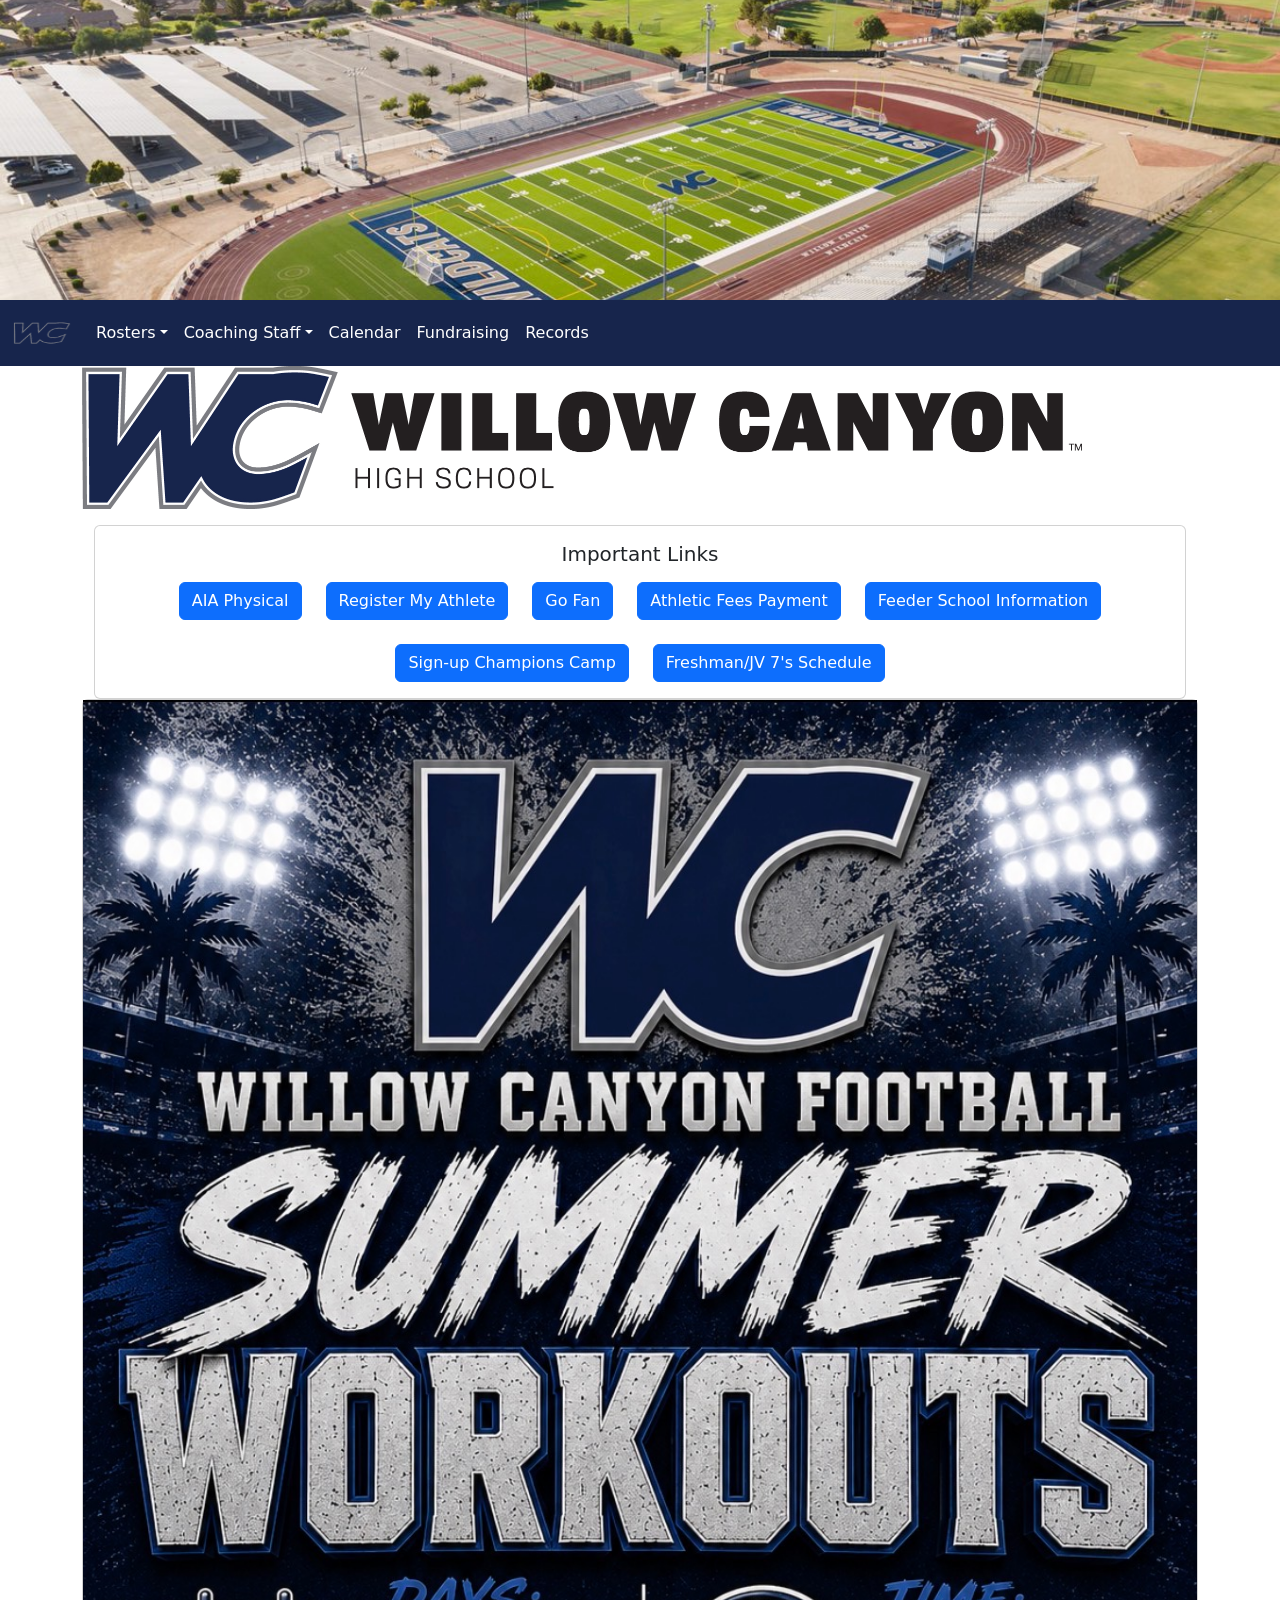
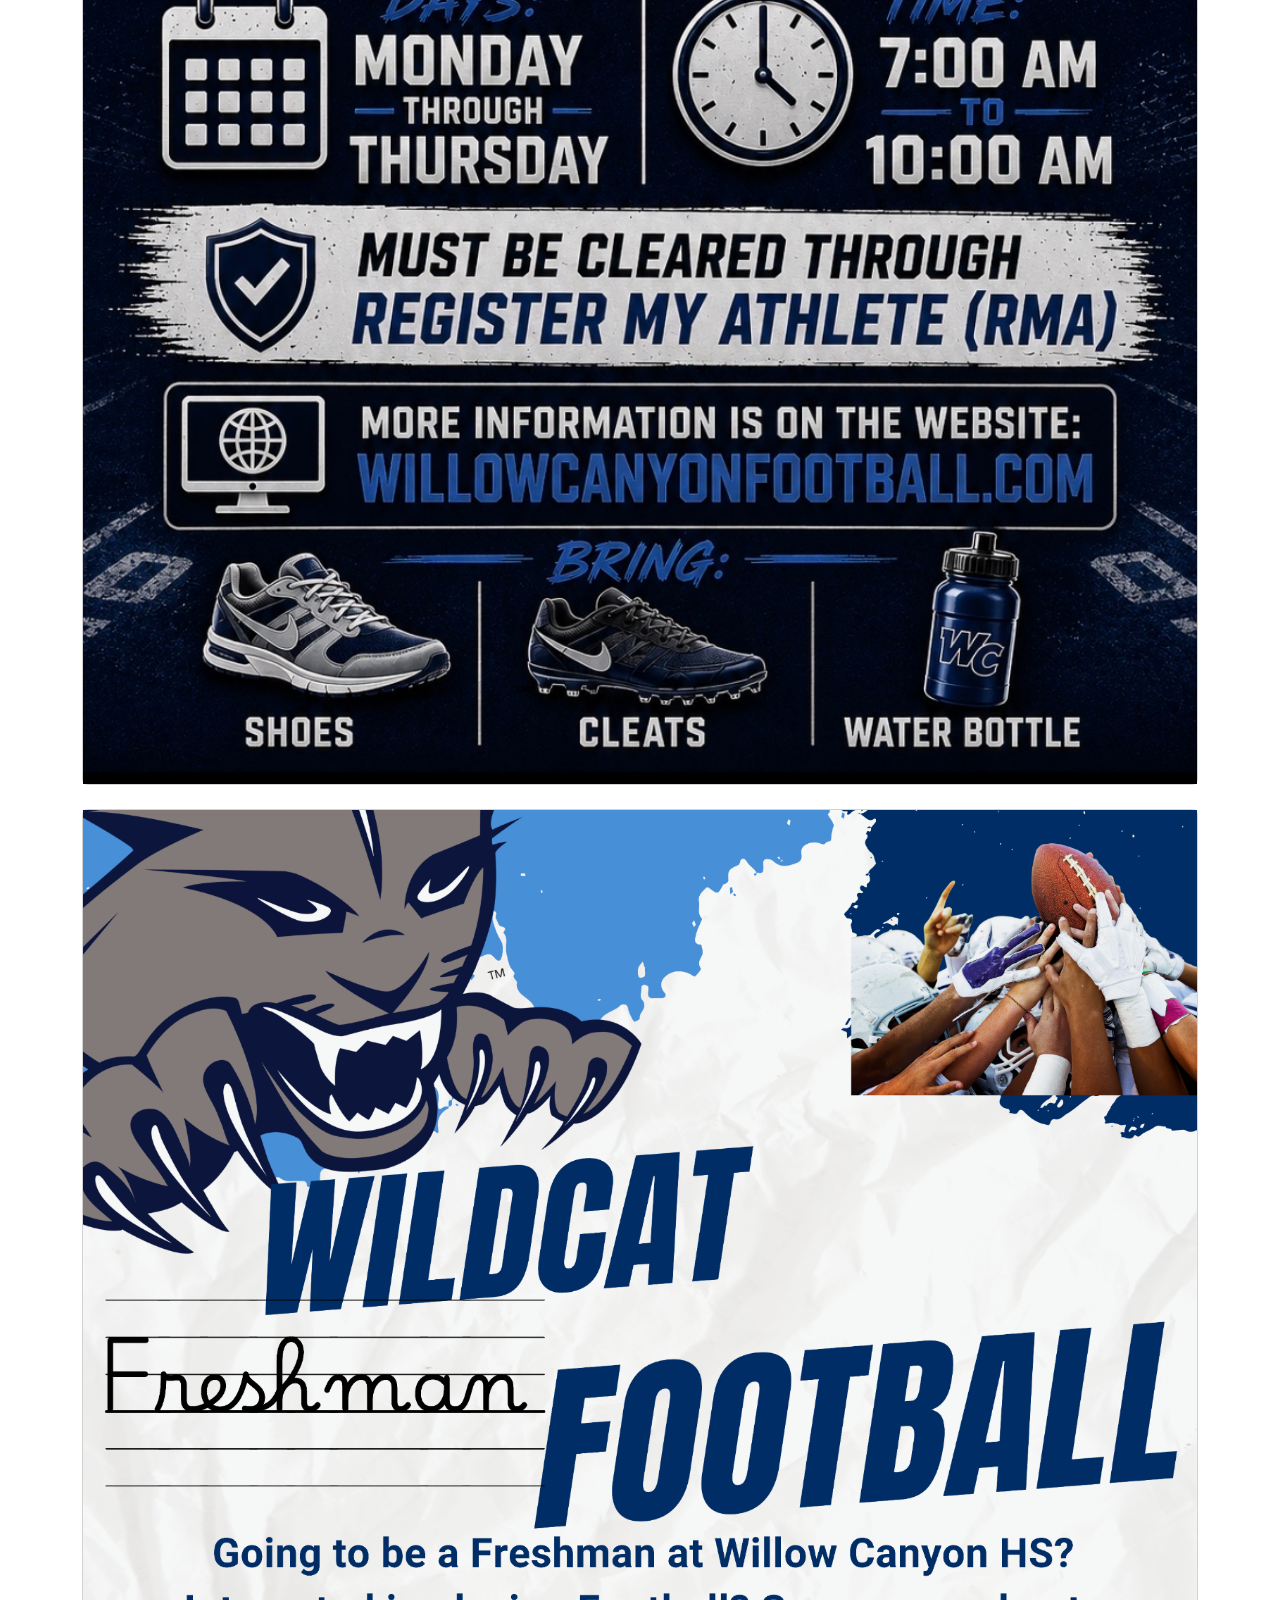
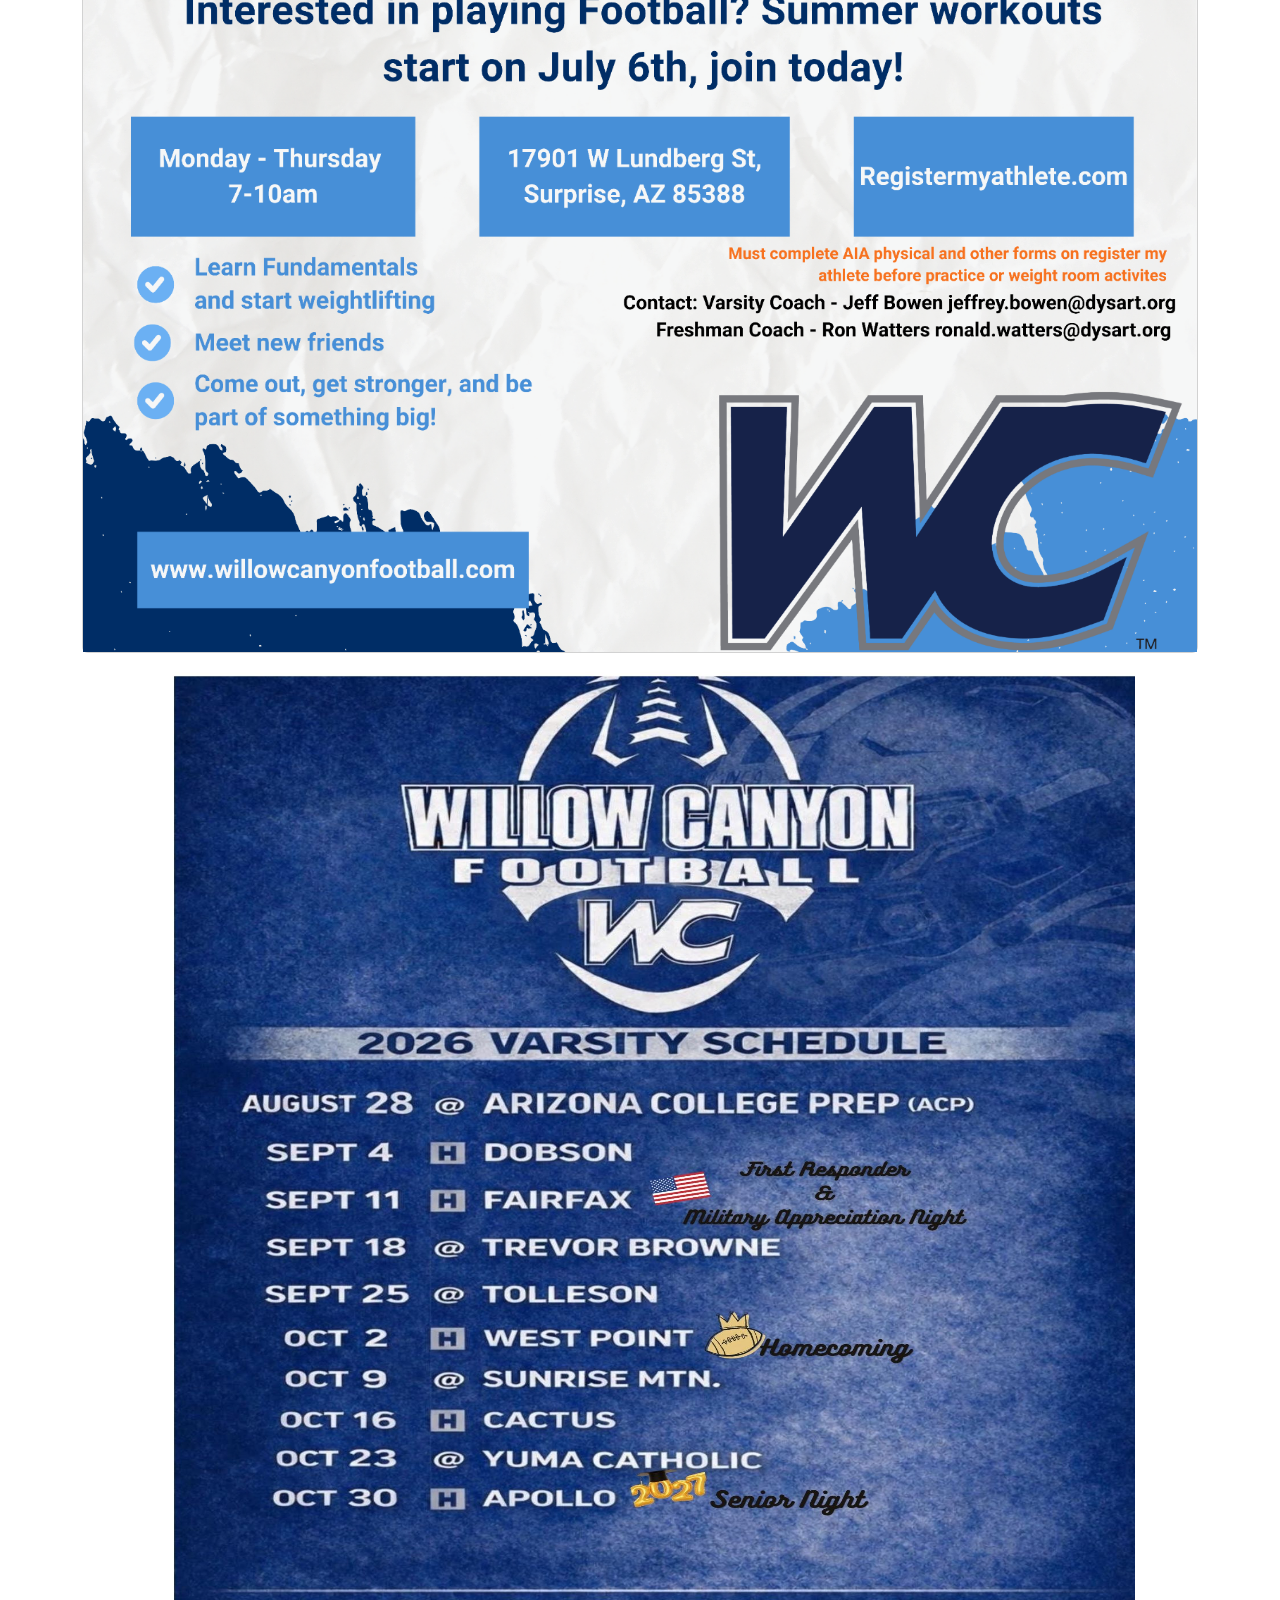
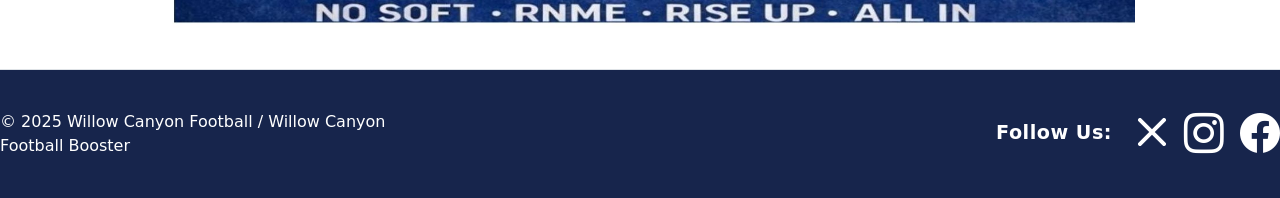
==== index.html @ 6a0c46b4 "Added incoming freshman info and updated schedule on home page" ====
<!DOCTYPE html>
<html lang="en">
<head>
  <meta name="viewport" content="width=device-width, initial-scale=1.0">
  <meta charset="UTF-8">
  <title>WCHS FOOTBALL</title>
  <link href="https://cdn.jsdelivr.net/npm/bootstrap-icons@1.11.3/font/bootstrap-icons.css" rel="stylesheet">
  <link href="https://cdn.jsdelivr.net/npm/bootstrap@5.3.8/dist/css/bootstrap.min.css" rel="stylesheet">
  <link rel="stylesheet" href="css/styles.css">
  <link rel="icon" type="image/png" href="assests/images/WClogo.png">
</head>
 <body>
  <!-- Header -->
  <header class="site-header">
    
  </header>
  <!--nav bar stuff -->
<nav class="navbar navbar-expand-sm navbar-dark sticky-top" style="background-color: #17254c;">
  <div class="container-fluid">
            <a class="navbar-brand" href="index.html"><img src="assests/images/WClogo.png" width="60" height="40"></a>
     <button class="navbar-toggler" type="button" data-bs-toggle="collapse" data-bs-target="#navbarSupportedContent" 
            aria-controls="navbarSupportedContent" aria-expanded="false" aria-label="Toggle navigation">
            <span class="navbar-toggler-icon"></span>
    </button>
    <div class="collapse navbar-collapse" id="navbarSupportedContent">
      <ul class="navbar-nav me-auto mb-2 mb-lg-0">
        <li class="nav-item  dropdown">
          <a class="nav-link dropdown-toggle text-white" href="#" role="button" data-bs-toggle="dropdown" aria-expanded="false">Rosters</a>
          <ul class="dropdown-menu">
            <li><a class="dropdown-item" href="VarsityRoster.html"> Varsity</a></li>
            <li><a class="dropdown-item" href="JvRoster.html"> Junior Varsity</a></li>
            <li><a class="dropdown-item" href="FreshmanRoster.html"> Freshman</a></li>
            </ul>
        </li>
        <li class="nav-item dropdown">
          <a class="nav-link dropdown-toggle text-white" href="#" role="button" data-bs-toggle="dropdown" aria-expanded="false">Coaching Staff</a>
          <ul class="dropdown-menu">
            <li><a class="dropdown-item" href="about.html">Varsity</a></li>
            <li><a class="dropdown-item" href="about.html">Junior Varsity</a></li>
            <li><a class="dropdown-item" href="about.html">Freshman</a></li>
          </ul>
        </li>
        <li class="nav-item">
          <a class="nav-link text-white" href="calendar.html">Calendar</a>
          </li>
        <li class="nav-item">
          <a class="nav-link text-white" href="WCFundraising.html">Fundraising</a>
          </li>
        <li class="nav-item">
          <a class="nav-link text-white" href="records.html">Records</a>
          </li>


      </ul>
      <!--search bar
          <form class="d-flex" role="search">
          <input class="form-control me-2" type="search" placeholder="Search" aria-label="Search"/>
          <button class="btn btn-outline-success" type="submit">Search</button>
          </form>
      -->
    </div>
  </div>
</nav>
<!-- END NAV BAR STUFF-->
  <!-- Main Content -->
  <main class="container">
    <div class="titlePage">
    <h1><img src="assests/images/WillowCanyon.jpg" alt="Willow Canyon Title"></h1>
    </div>


<div class="container-fluid mt-3">
  <div class="card">
    <div class="card-body text-center">
      <h5 class="card-title mb-3">Important Links</h5>

      <div class="d-flex justify-content-center gap-4 flex-wrap">
        <a href="https://www.dysart.org/cms/uploads/files/27/DIGNITY-%20AIA%2025.26%20PHYSICAL%20PACKET_V3.pdf" class="btn btn-primary">AIA Physical</a>
        <a href="https://www.registermyathlete.com/login/" class="btn btn-primary">Register My Athlete</a>
        <a href="https://gofan.co/app/school/AZ67688" class="btn btn-primary">Go Fan</a>
        <a href="https://az-dysart.intouchreceipting.com/" class="btn btn-primary">Athletic Fees Payment</a>
        <a href="assests/images/\'26FeederSchoolInformation.pdf" class="btn btn-primary">Feeder School Information</a>
        <a href="assests/images/Willow_Canyon_Final_Flyer_with_Logo.pdf" class="btn btn-primary">Sign-up Champions Camp</a>
        <a href="assests/images/Freshmaninfo.pdf"  class="btn btn-primary">Freshman/JV 7's Schedule</a>

      </div>

    </div>
  </div>
</div>

<div class="image">

  </div>
<div class="row row-cols-1 row-cols-md-1 g-4">
  <div class="col">
    <div class="card h-100">
  <img src="assests/images/wcsummer.jpeg" alt="summer schedule">
      </div>
      </div>

        <div class="col">
    <div class="card h-100">
  <img src="assests/images/moreFreshmaninfo.png" alt="Freshman info">
      </div>
  </div>

  </div>
</div>

    <div class="image">
      <p><img src="assests/images/2026schedule.JPG" alt="2026 Schedule"></p>
     </div>
  </main>

    <!-- Footer -->
  <div class="container-fluid px-0">
  <footer class="d-flex flex-wrap justify-content-between align-items-center py-3 border-top mt-auto" style="background-color: #17254c">

    <div class="col-md-4 d-flex align-items-center">
      <span class="text-white">© 2025 Willow Canyon Football / Willow Canyon Football Booster</span>
    </div>
    <div class="d-flex align-items-center justify-content-end">
  <!-- Follow Us text -->
  <span class="text-white me-2 follow-text">Follow Us:</span>
    <ul class="nav justify-content-end list-unstyled d-flex align-items-center">
      <li>
        <a class="text-body-secondary" href="https://x.com/WillowCanyonFB">
        <i class="bi bi-x text-white icon-x"></i>
        </a>
      </li>
      <li>
        <a class="text-body-secondary" href="https://www.instagram.com/wchs_football_boosters?igsh=c3l0ZjRmZzd4Nzc=">
          <i class="bi bi-instagram text-white fs-1"></i>
        </a>
      </li>
        <li class="ms-3">
          <a class="text-body-secondary" href="https://facebook.com/wchsfootballboosters">
            <i class="bi bi-facebook text-white fs-1"></i>
          </a>
      </li>
    </ul>
    </div>
  </footer>
</div>
<script src="https://cdn.jsdelivr.net/npm/bootstrap@5.3.8/dist/js/bootstrap.bundle.min.js"></script>
</body>
</html>
---- css/styles.css ----
body, html {

	margin: 0;
	/*padding: 0;*/

}
.titleName img{

  height: 100px;
  width: 1000px;

}

/**.googleDocCoach {
    margin: 0 auto;
       
}
**/

/**.googleDocCoach iframe {
    width: 100%;
    height: 100%;
    max-height: 4500px;
    max-width: 1000px;
  border: none;
    display: block;
}**/

.follow-text {
  font-size: 1.2rem;   /* makes the text bigger */
  font-weight: 600;   
  letter-spacing: 0.5px; 
}

.icon-x {
  font-size: 4rem;
  vertical-align: middle;   /* aligns it with other icons */
  display: inline-block;    /* ensures vertical-align works */
}


.calendarPage iframe {
    width: 100%;
    max-width: 1000px;
    height: 700px;
    border: 0;
    display: block;
    margin: 0 auto;
}

.image h1 {
    text-align: left;
}


.titlePage img{

  height: 100%;
  width: 100%;
  max-width: 1000px;
  max-height: 150px;
}
.image img {

    display: block;
    margin-left: auto;
    margin-right: auto;
    padding: 5px;
    width: 100%;
    height: 100%;
    max-width: 1000px;
    max-height: 1000px;
}
/*
.navbar ul {
    list-style-type: none;
    background-color: #17254C;
    overflow: hidden;
    display: flex;   
    position: absolute;
    bottom: 0px;
    left: 0px;
	width: 100%;
	margin: 0;
	padding: 0;
}

  
.navbar a{

	color: white;
	text-decoration: none;
	display: block;
	text-align: center;
	padding: 5px;

}
  

.navbar li {

	flex: 1;

}

.navbar a:hover{
    background-color: hsl(0, 0%, 10%);

}

*/

body {
	
	background-color: white;
/*	padding: 0px;
	margin: 0px;*/
}

/*.site-footer {
	background-color: #17254C;
	padding: 15px;
	color: white;
	width: 100%;
}*/

/*header{

	background-color: white;
	padding: 15px;
}*/

.box {

	background-color: white;
	border: solid 12px white; 
	padding 12px;
	display: flex;
	align-items: center;
	gap: 20px;
}


.BioInfo ul{


	list-style-type: none;
}

.doc-container {
  position: relative;
  width: 100%;
  padding-bottom: 150%; 
  height: 0;
  overflow: hidden;
}

.doc-container iframe {
  position: absolute;
  top: 0;
  left: 0;
  width: 100%;
  height: 100%;
  border: none;
}

.site-header {
  background-image: url('../assests/images/footballfield.jpg');
  background-size: cover;
  background-position: center;
  background-repeat: no-repeat;
  width: 100%;
  height: 300px;
  color: white;
  margin: 0;
  padding: 0;
  position: relative;
}
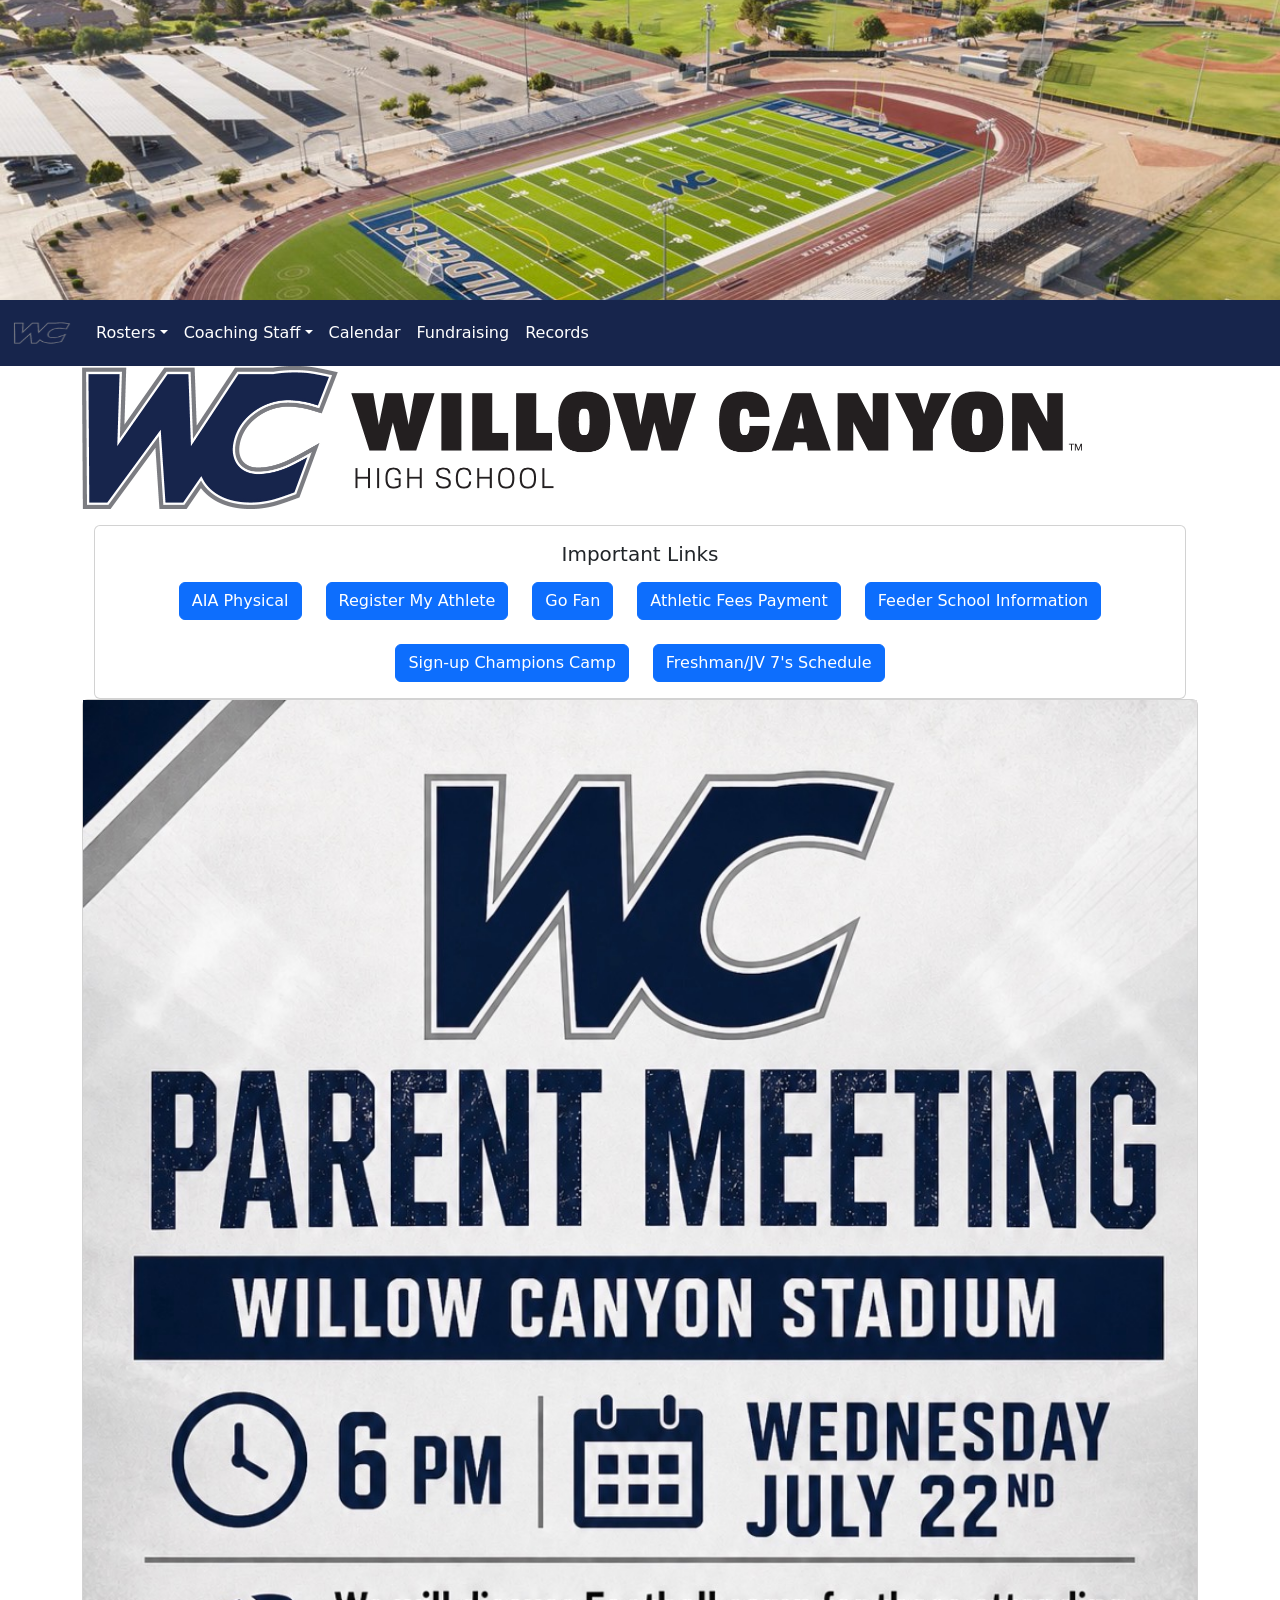
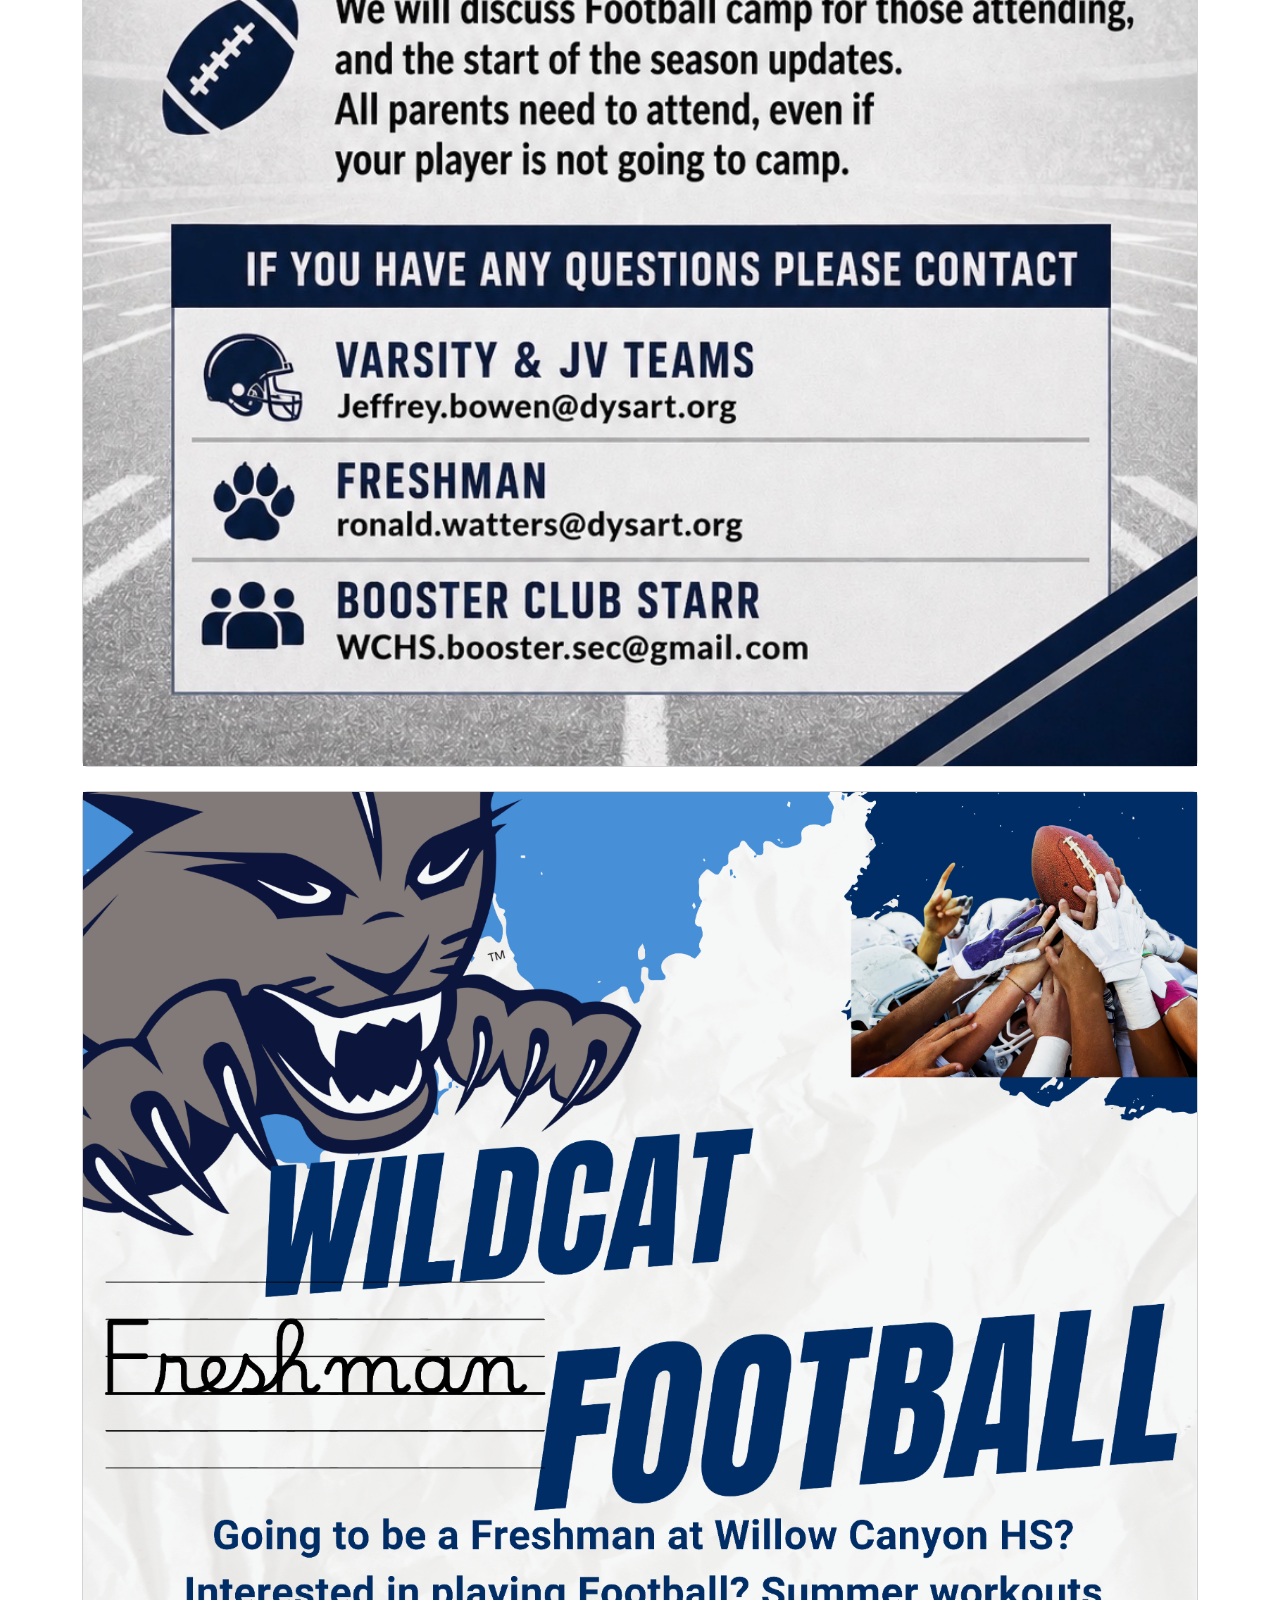
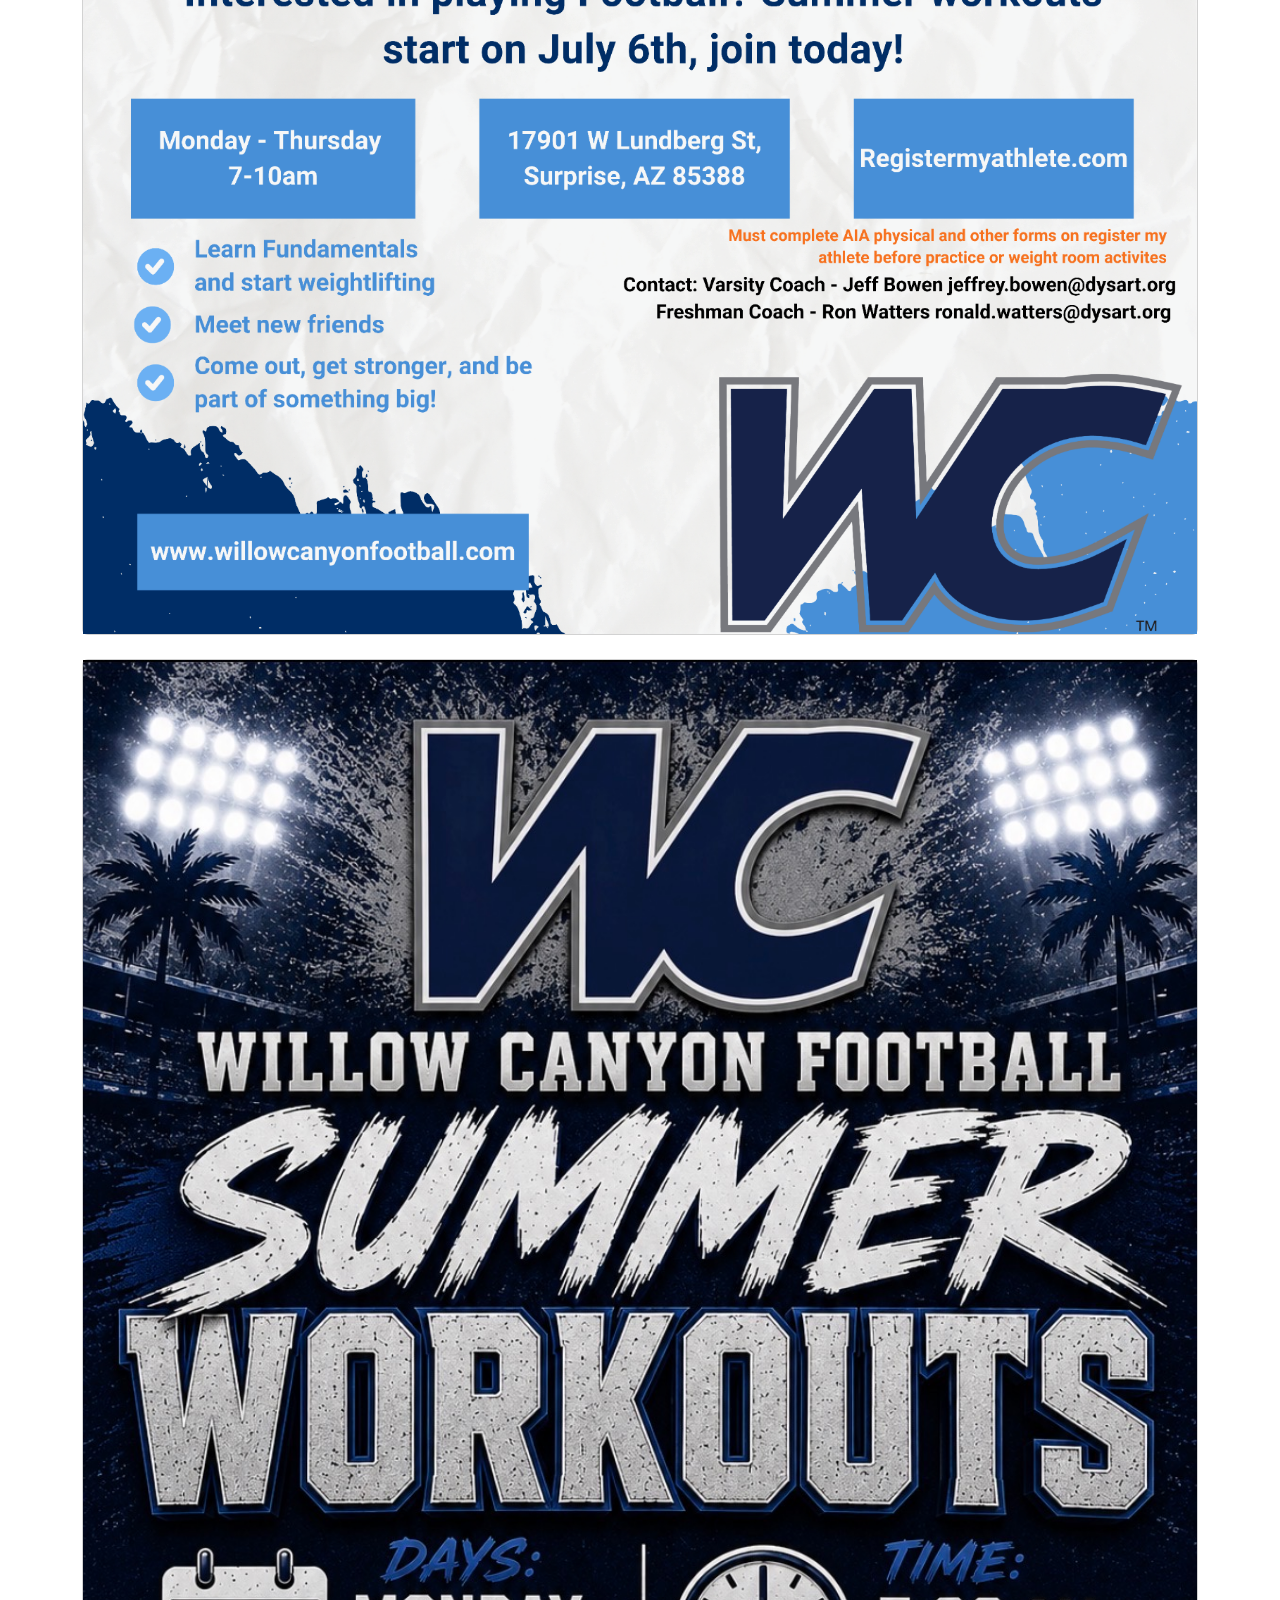
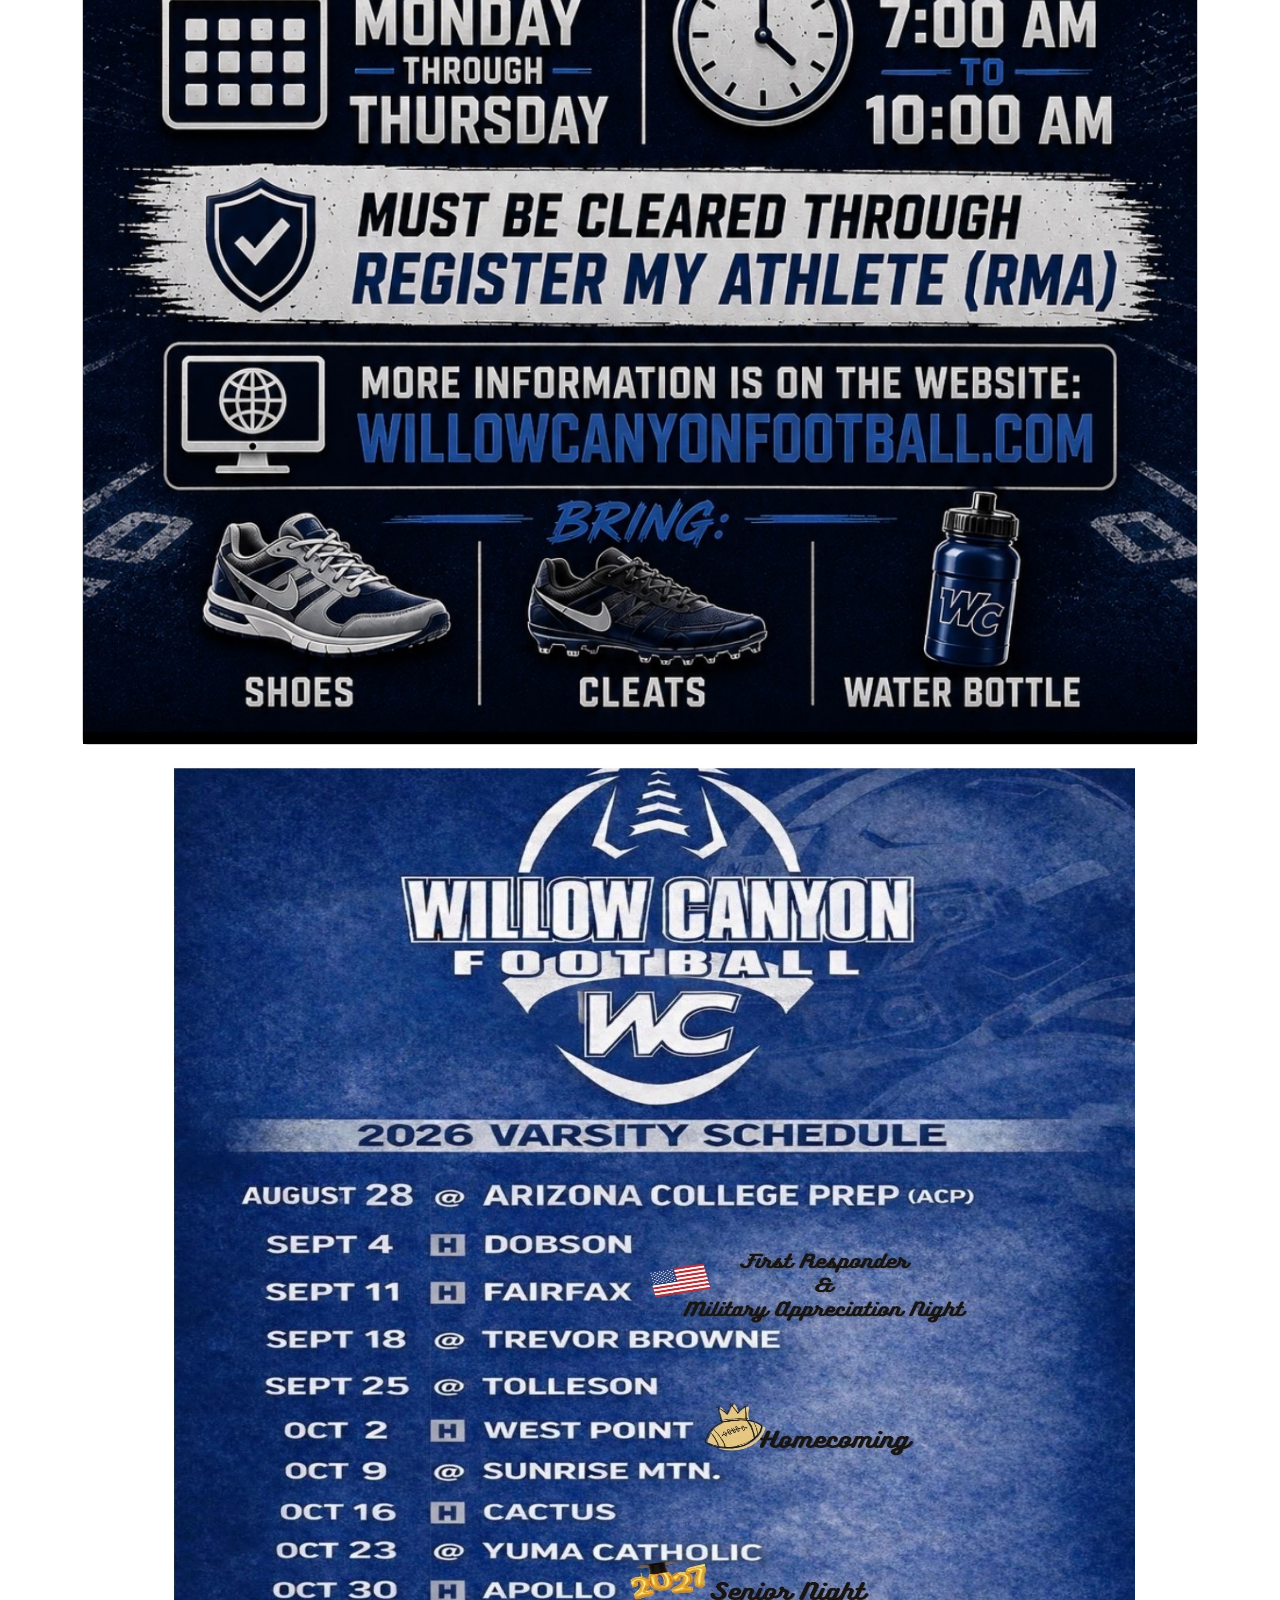
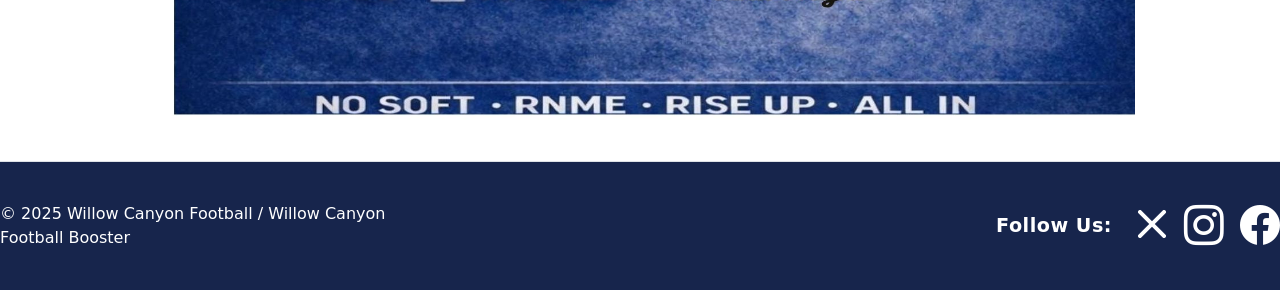
==== commit 2ff95d76: "Added parent meeting jpeg to index" ====
--- a/index.html
+++ b/index.html
@@ -11,7 +11,7 @@
 </head>
  <body>
   <!-- Header -->
-  <header class="site-header">
+  <header class="site-header" >
     
   </header>
   <!--nav bar stuff -->
@@ -95,7 +95,8 @@
 <div class="row row-cols-1 row-cols-md-1 g-4">
   <div class="col">
     <div class="card h-100">
-  <img src="assests/images/wcsummer.jpeg" alt="summer schedule">
+      <img src="assests/images/parentmeeting.jpeg">
+
       </div>
       </div>
 
@@ -104,7 +105,13 @@
   <img src="assests/images/moreFreshmaninfo.png" alt="Freshman info">
       </div>
   </div>
-
+  
+  <div class="col">
+    <div class="card h-100">
+      
+  <img src="assests/images/wcsummer.jpeg" alt="summer schedule">
+      </div>
+      </div>
   </div>
 </div>
 
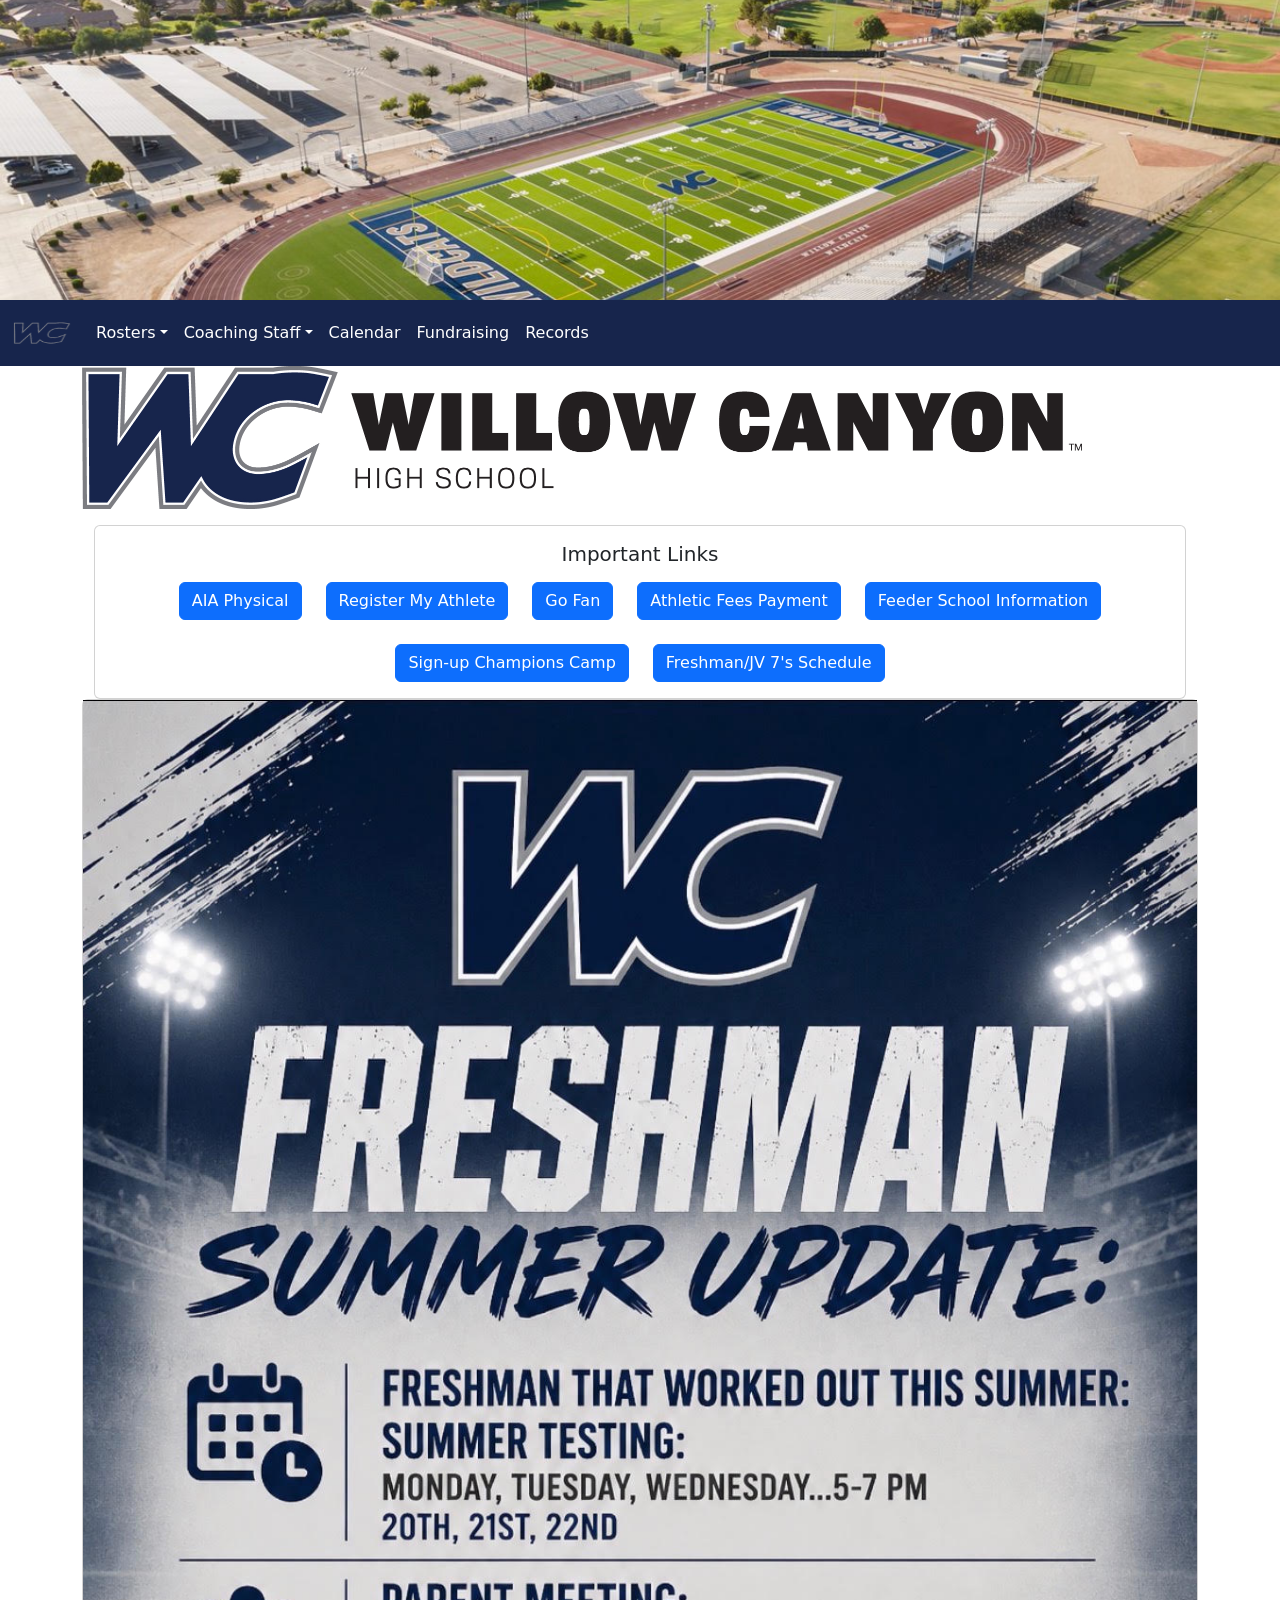
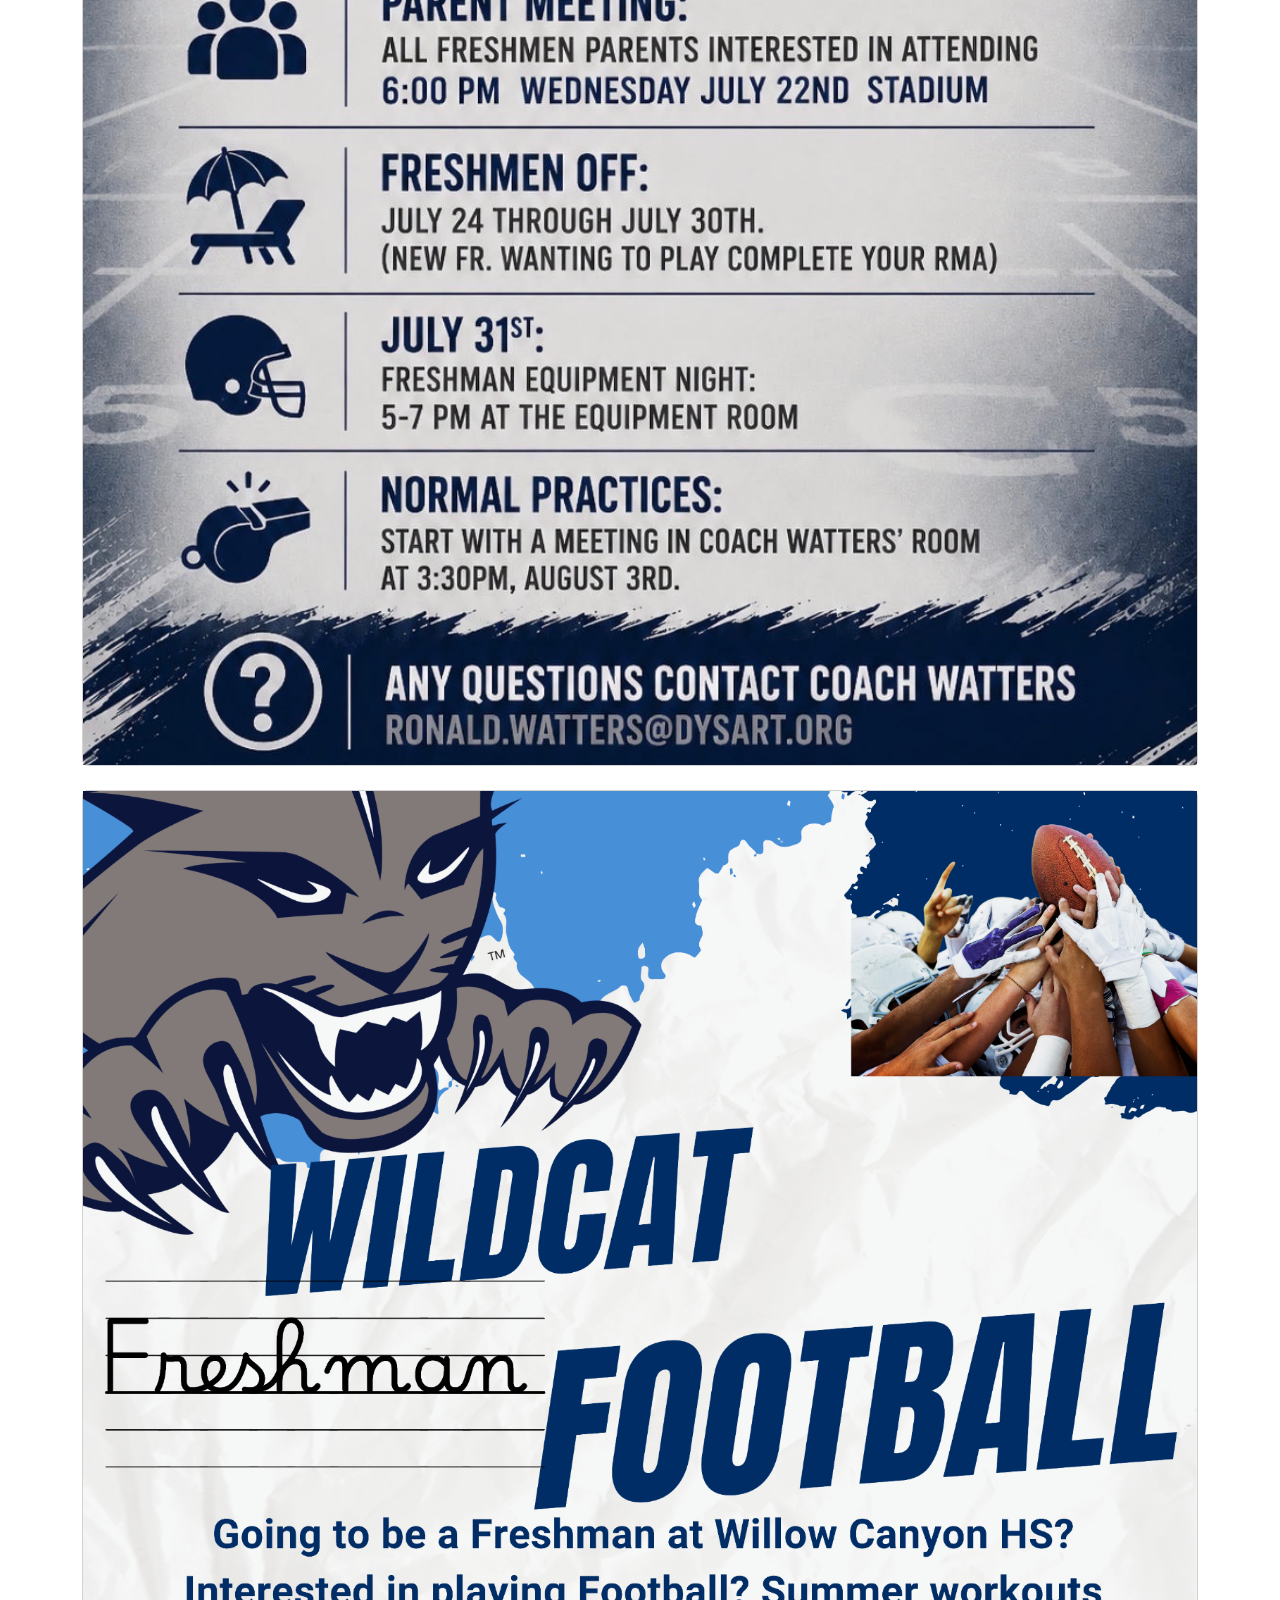
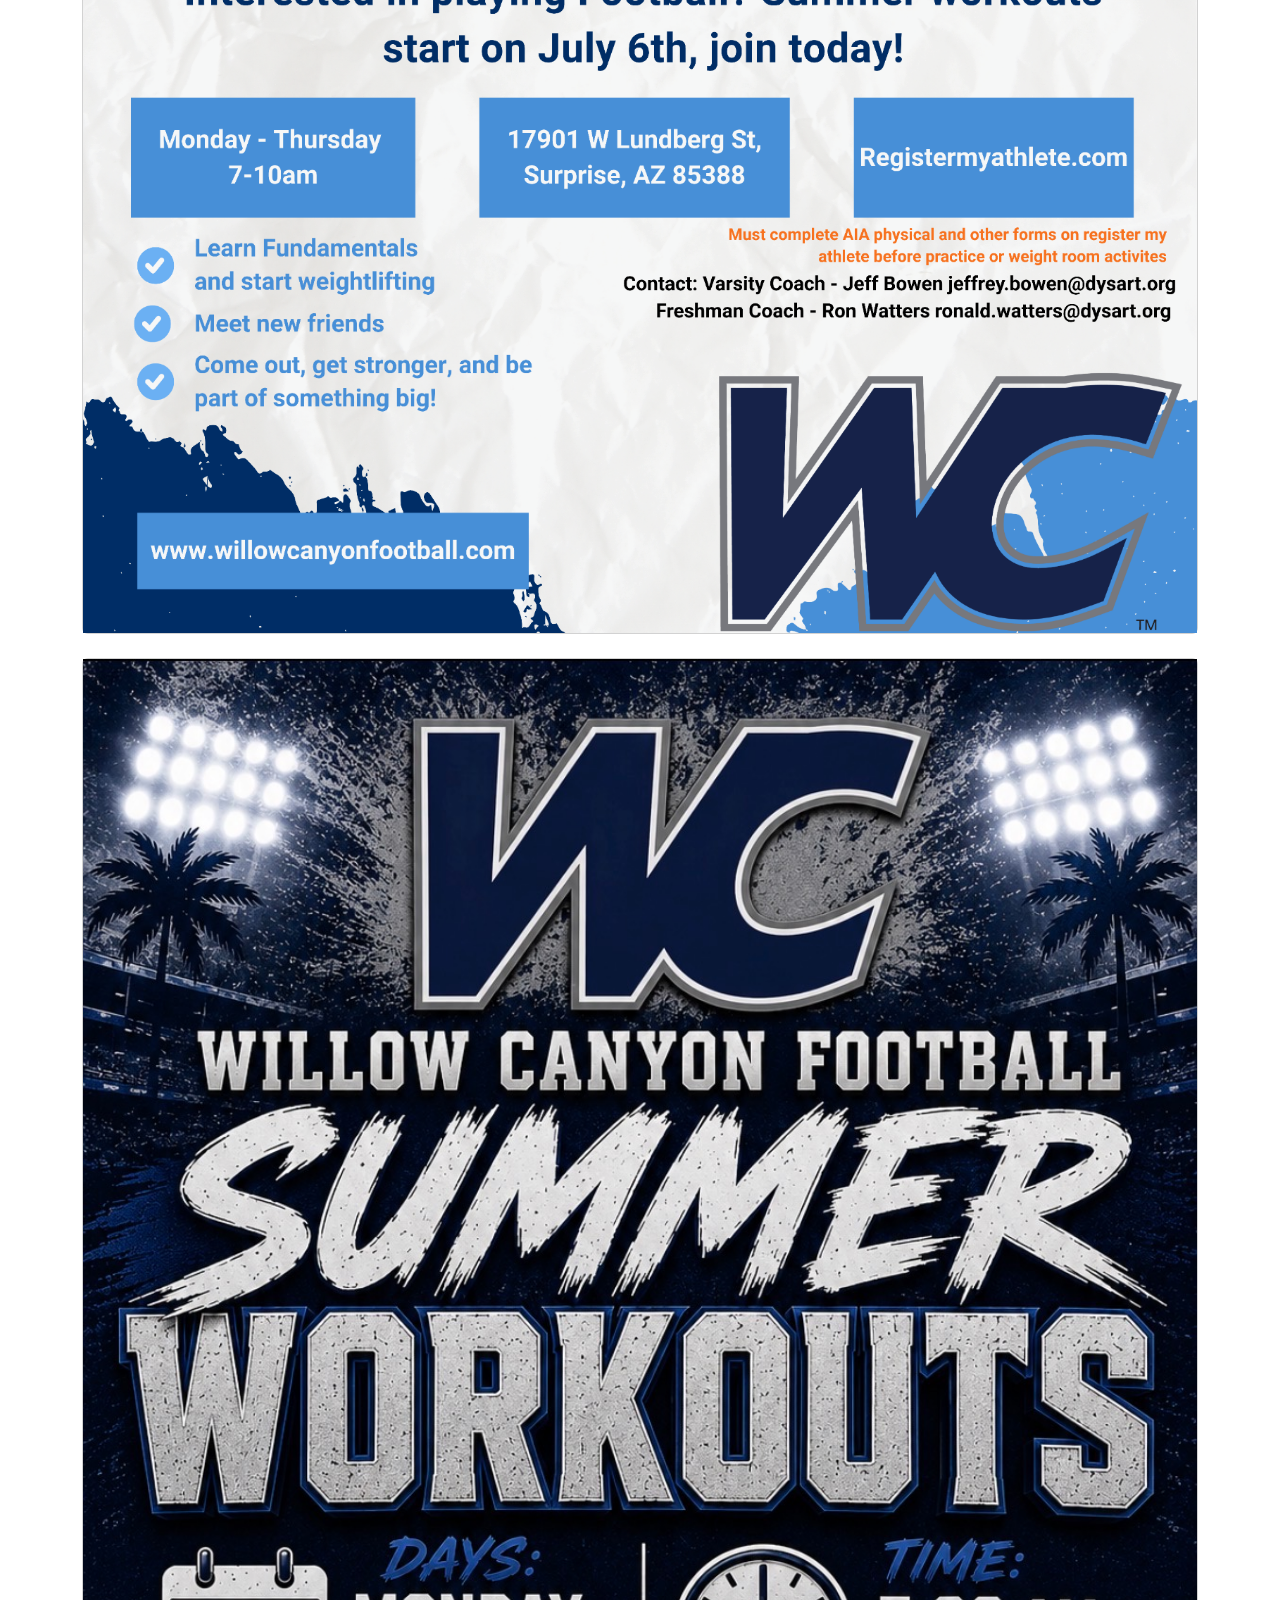
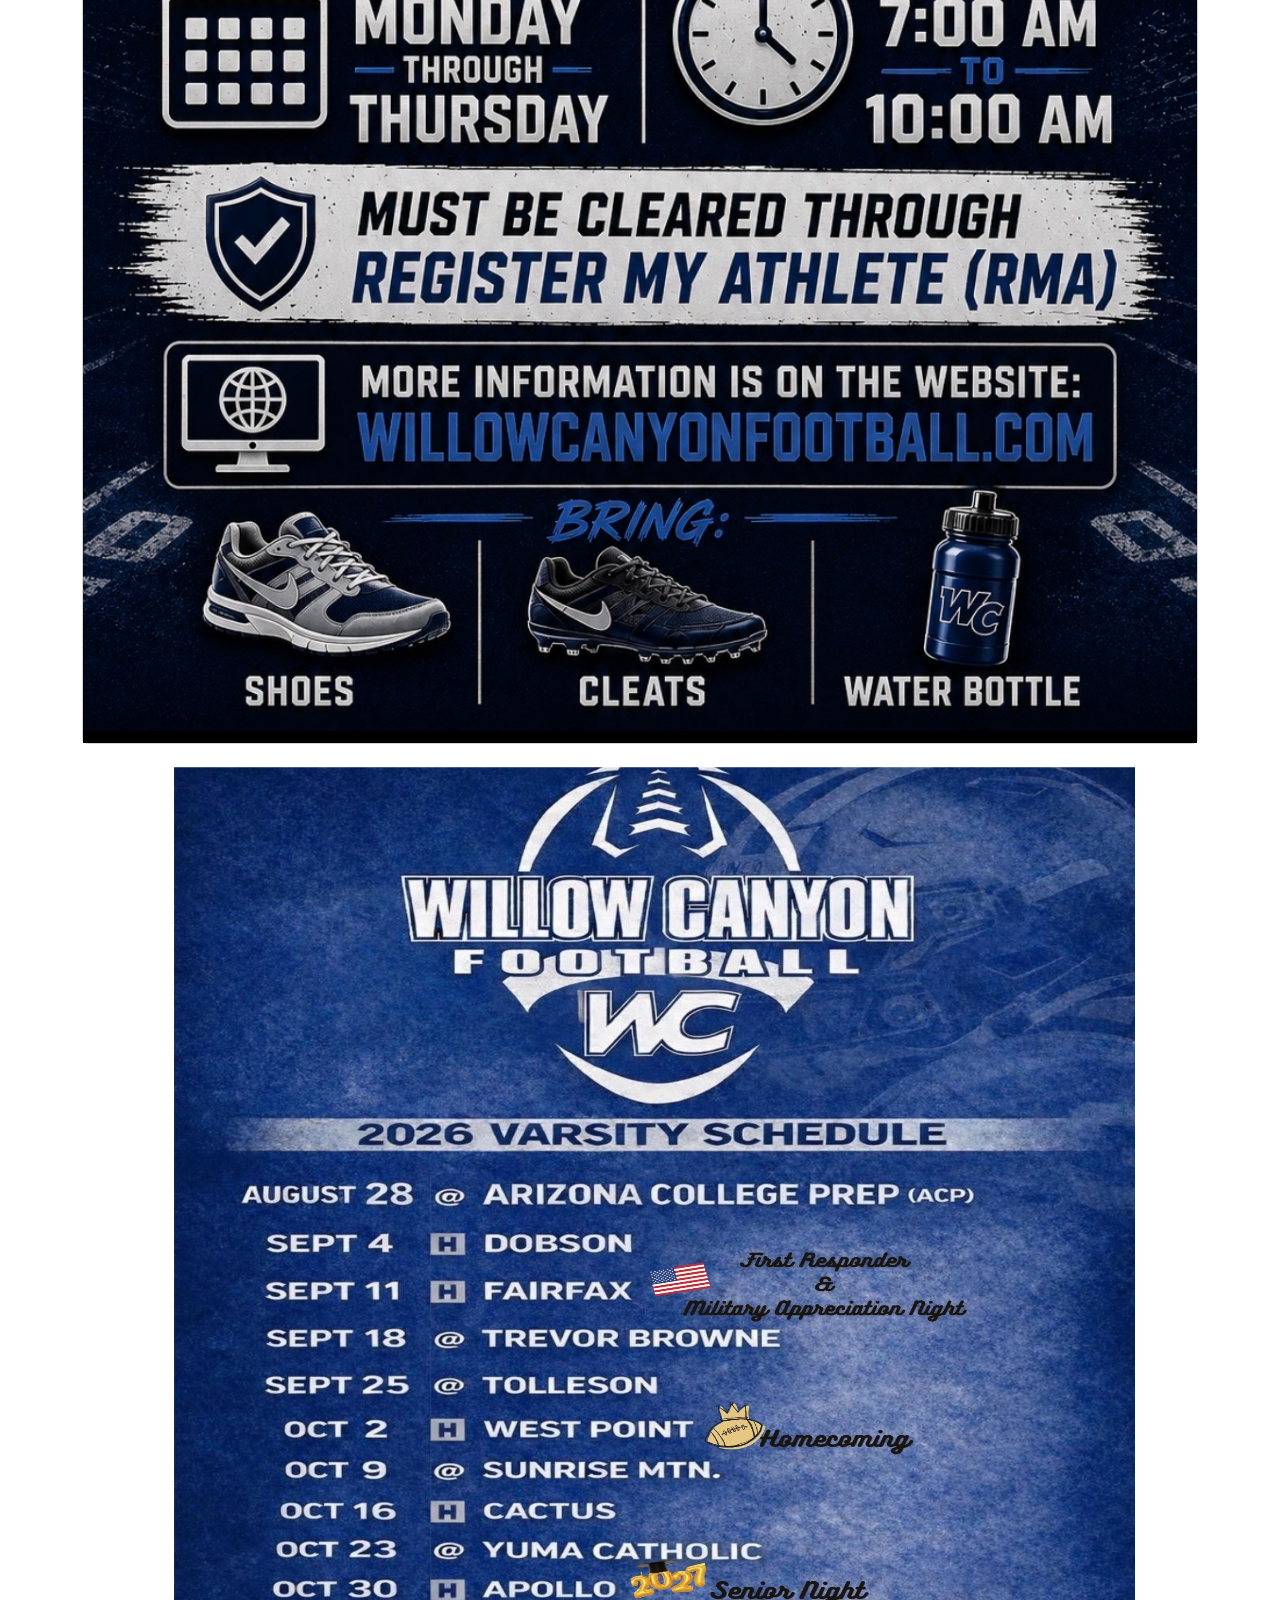
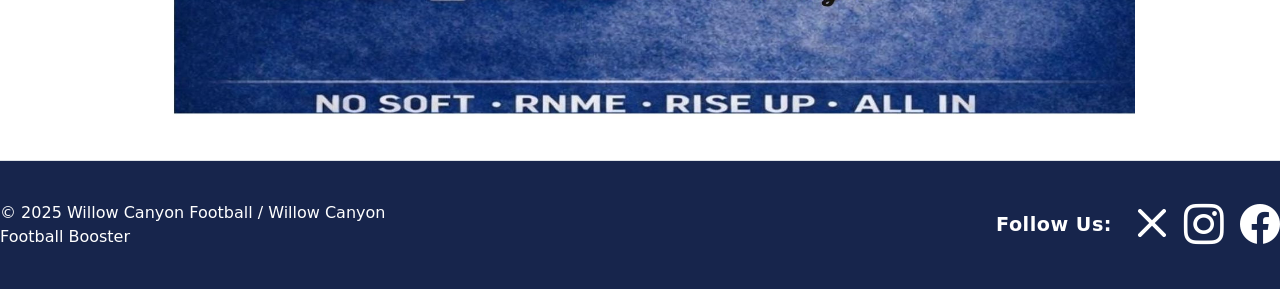
==== commit 8cdf34fa: "July dates added" ====
--- a/index.html
+++ b/index.html
@@ -95,7 +95,7 @@
 <div class="row row-cols-1 row-cols-md-1 g-4">
   <div class="col">
     <div class="card h-100">
-      <img src="assests/images/parentmeeting.jpeg">
+      <img src="assests/images/julydates.jpg">
 
       </div>
       </div>
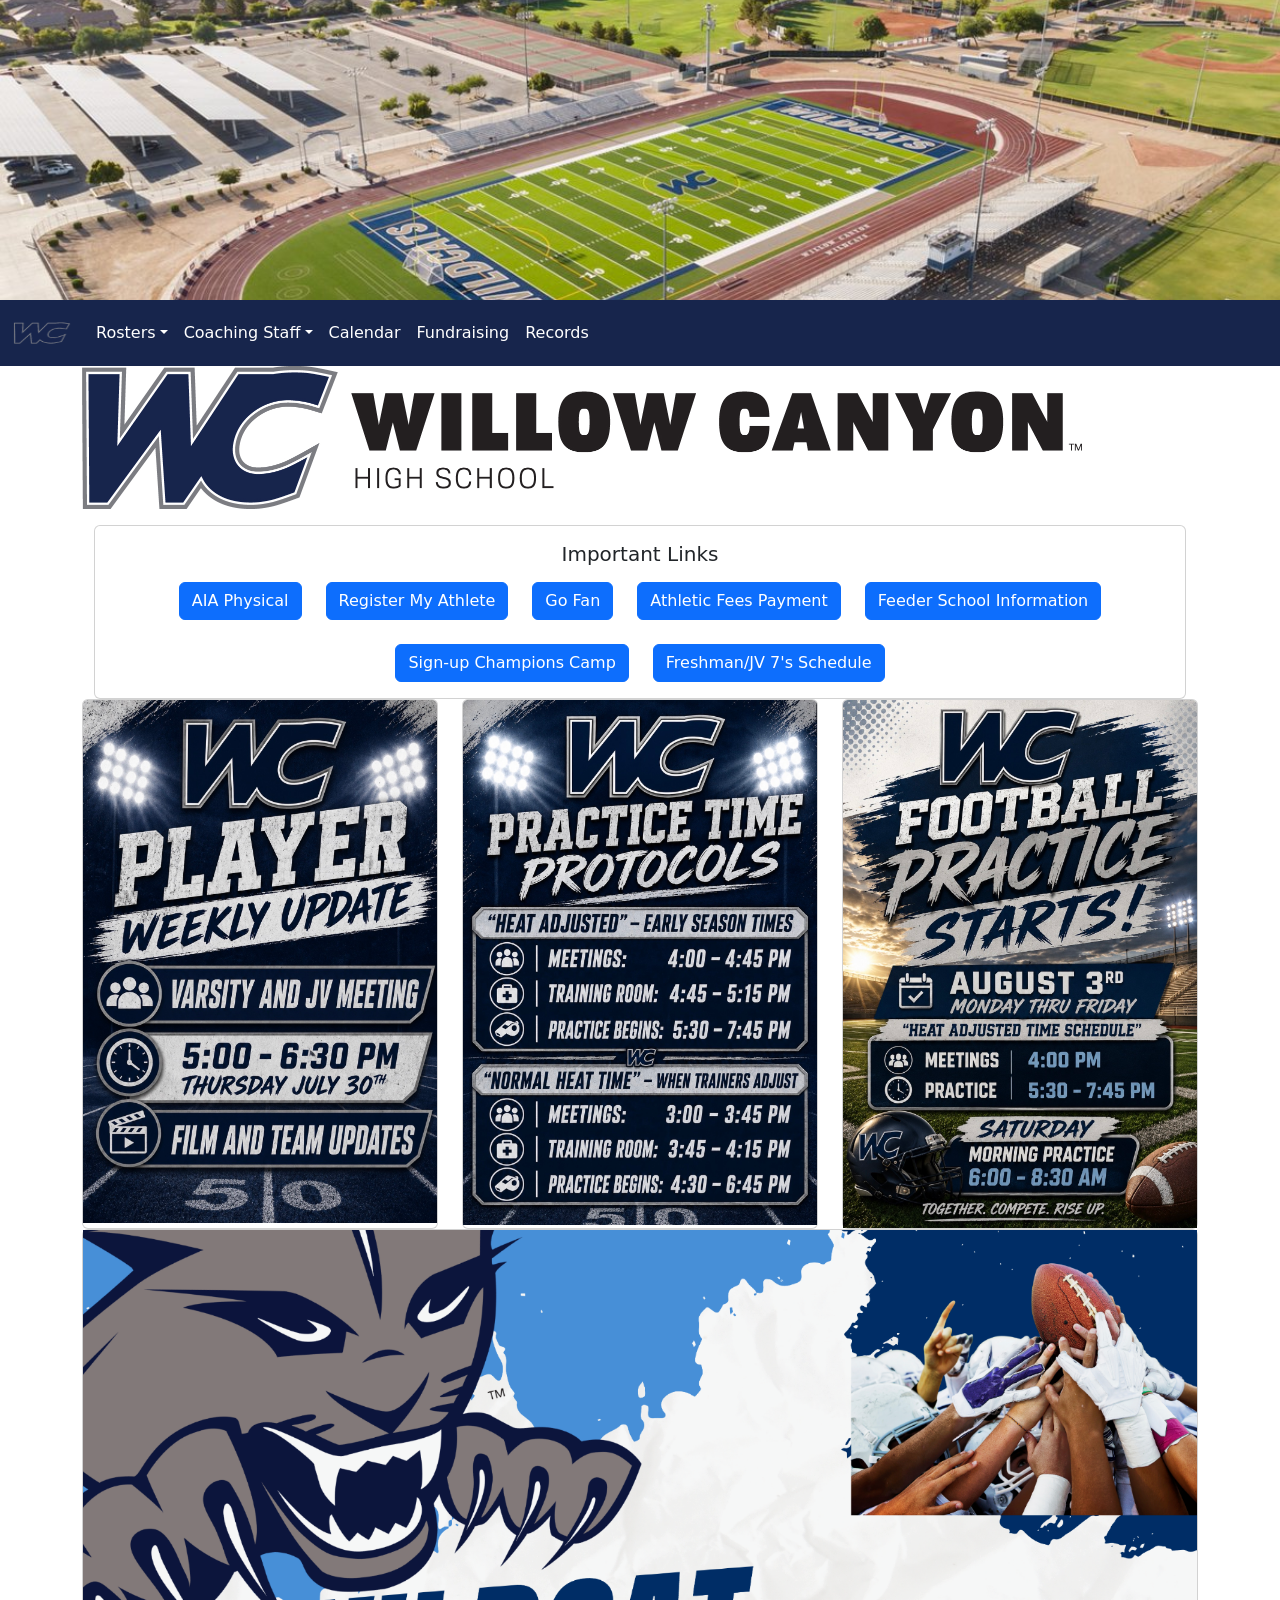
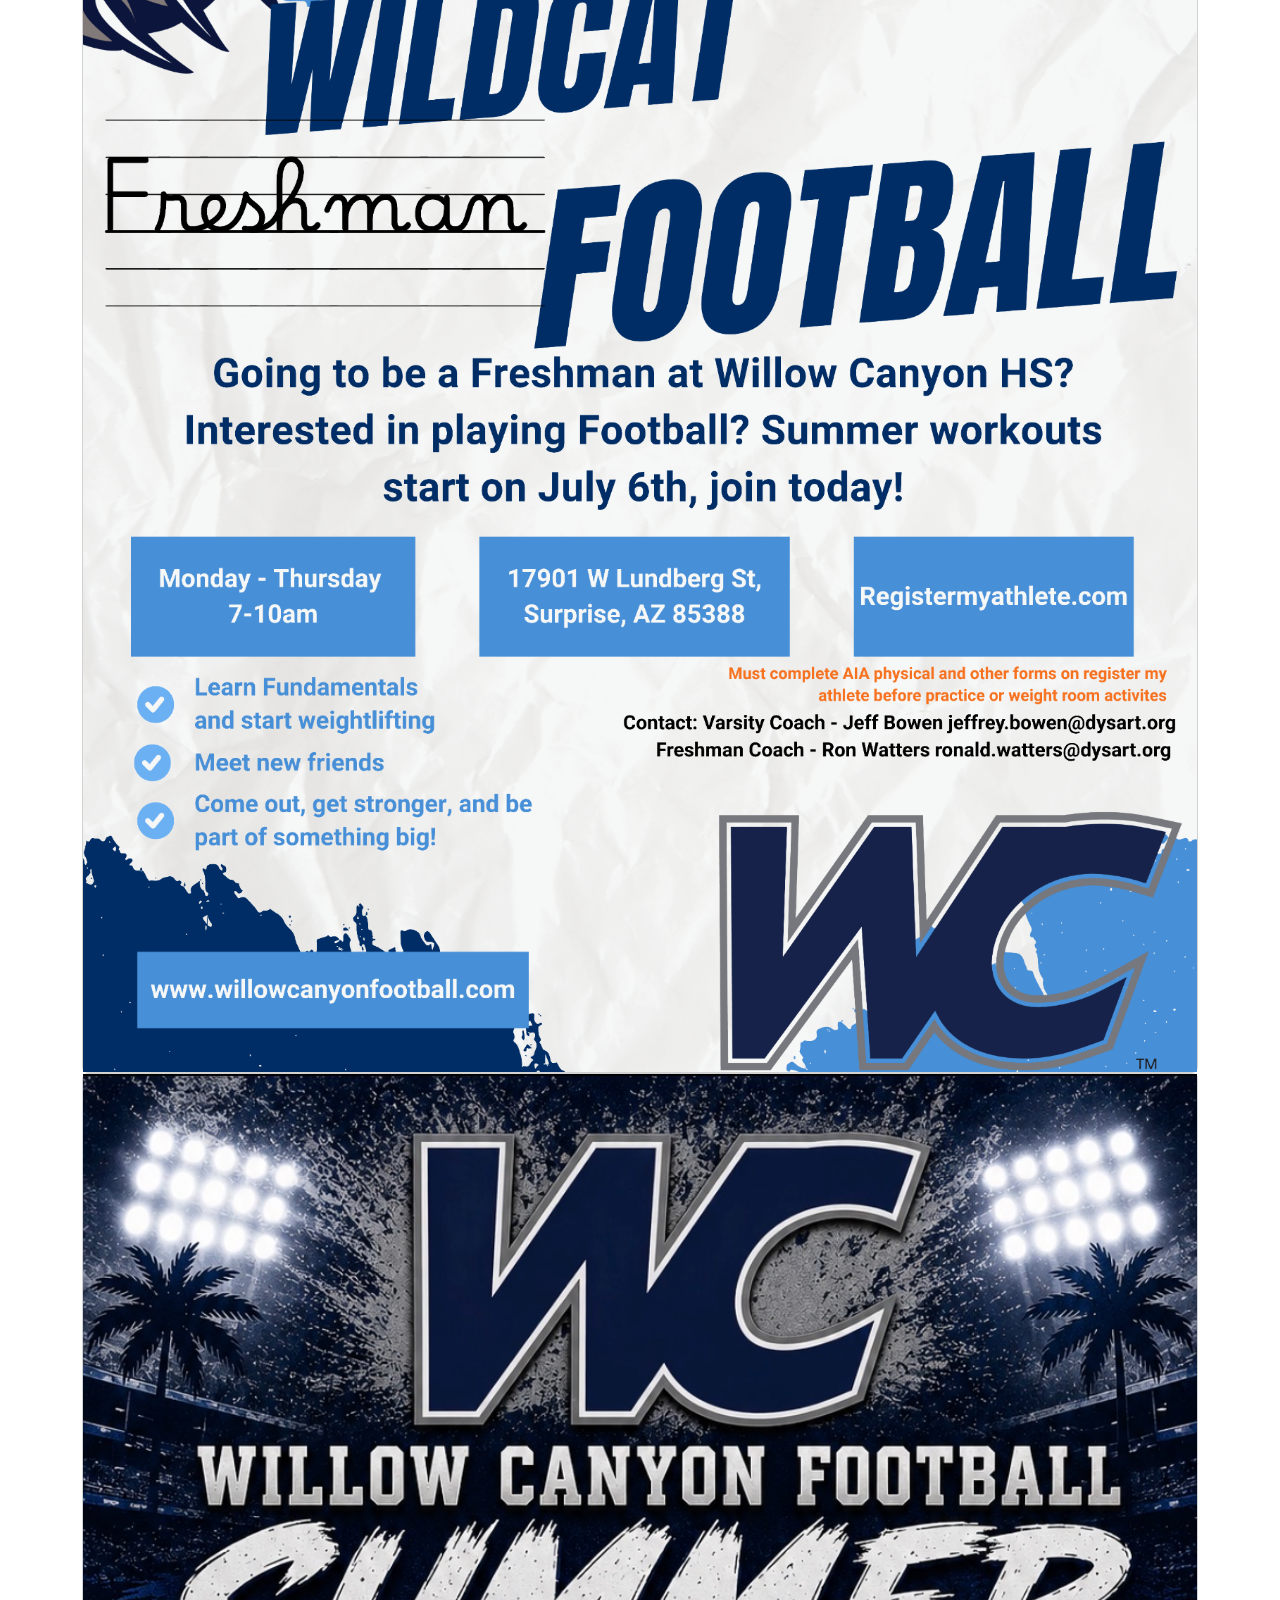
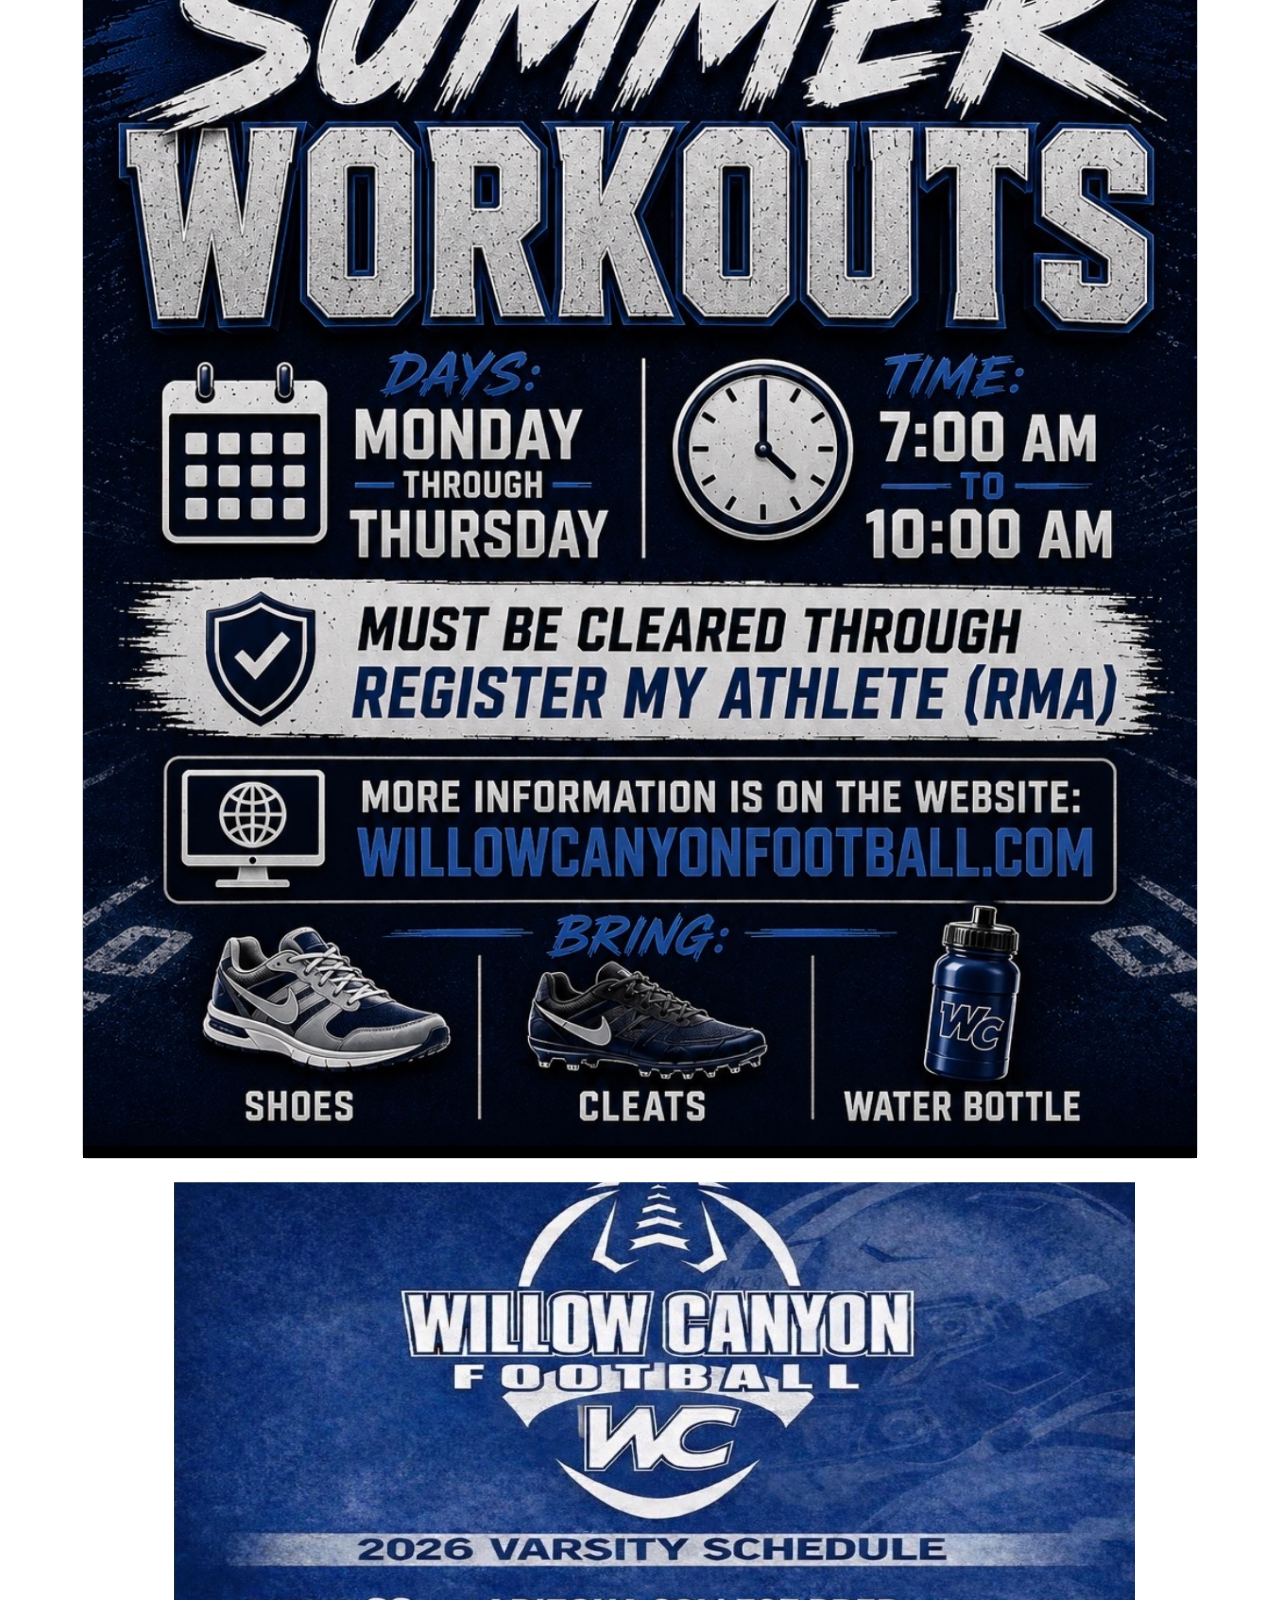
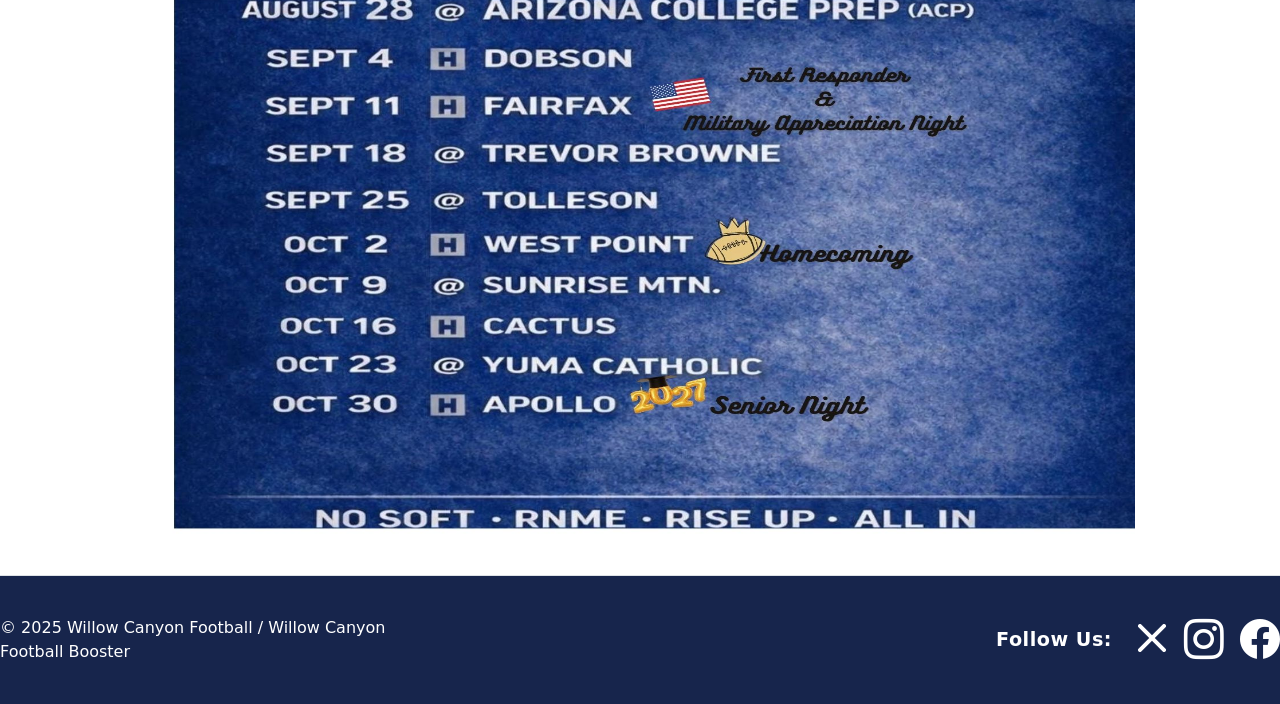
==== commit 02085a7b: "Added heat practice / weeklyupdate/startdate to home page" ====
--- a/index.html
+++ b/index.html
@@ -89,16 +89,26 @@
   </div>
 </div>
 
-<div class="image">
+<div class="image"></div>
 
-  </div>
-<div class="row row-cols-1 row-cols-md-1 g-4">
+
+<div class="row row-cols-1 row-cols-md-3 g-4">
   <div class="col">
     <div class="card h-100">
-      <img src="assests/images/julydates.jpg">
-
+      <img src="assests/images/weeklyupdate.jpeg" class="card-img-top">
       </div>
-      </div>
+  </div>
+  <div class="col">
+    <div class="card h-100">
+      <img src="assests/images/heatpractice.jpeg" class="card-img-top">
+    </div>
+  </div>
+  <div class="col">
+    <div class="card h-100">
+      <img src="assests/images/startdate.jpeg" class="card-img-top">
+    </div>
+  </div>
+</div>
 
         <div class="col">
     <div class="card h-100">
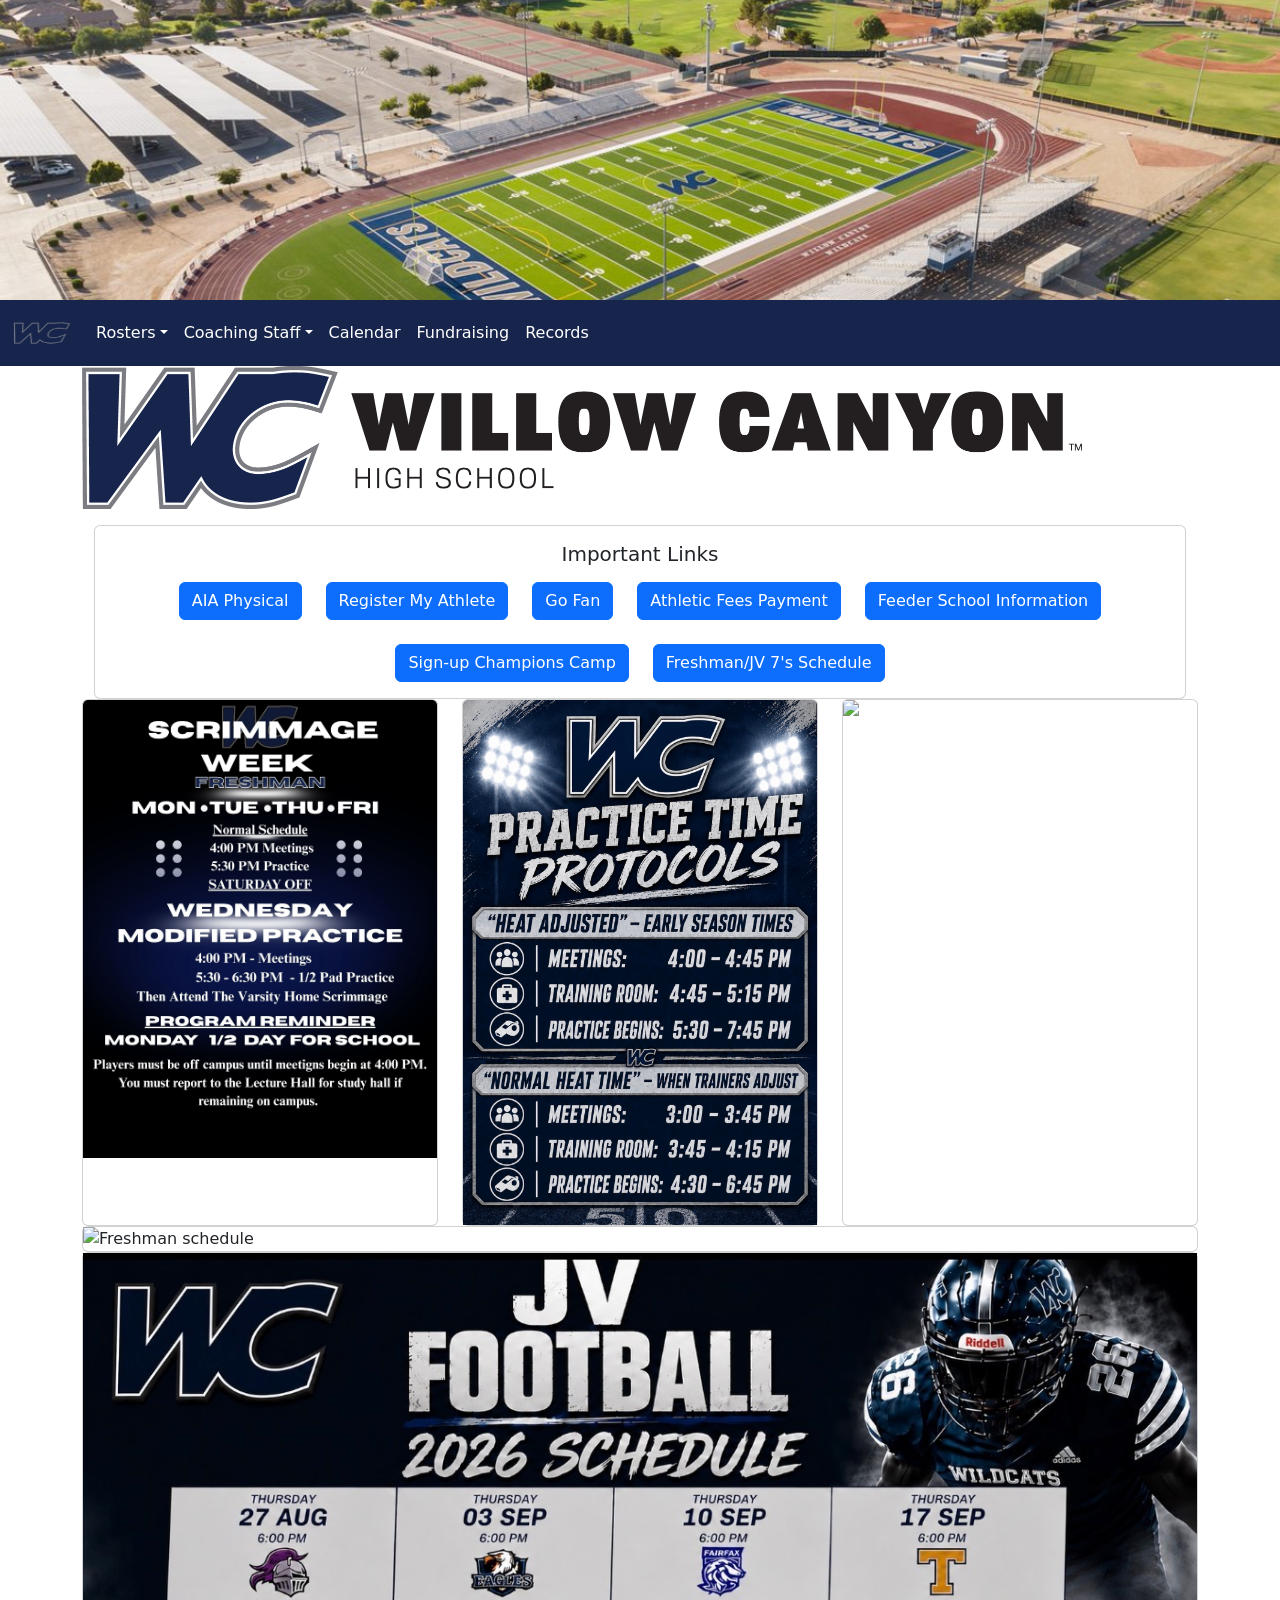
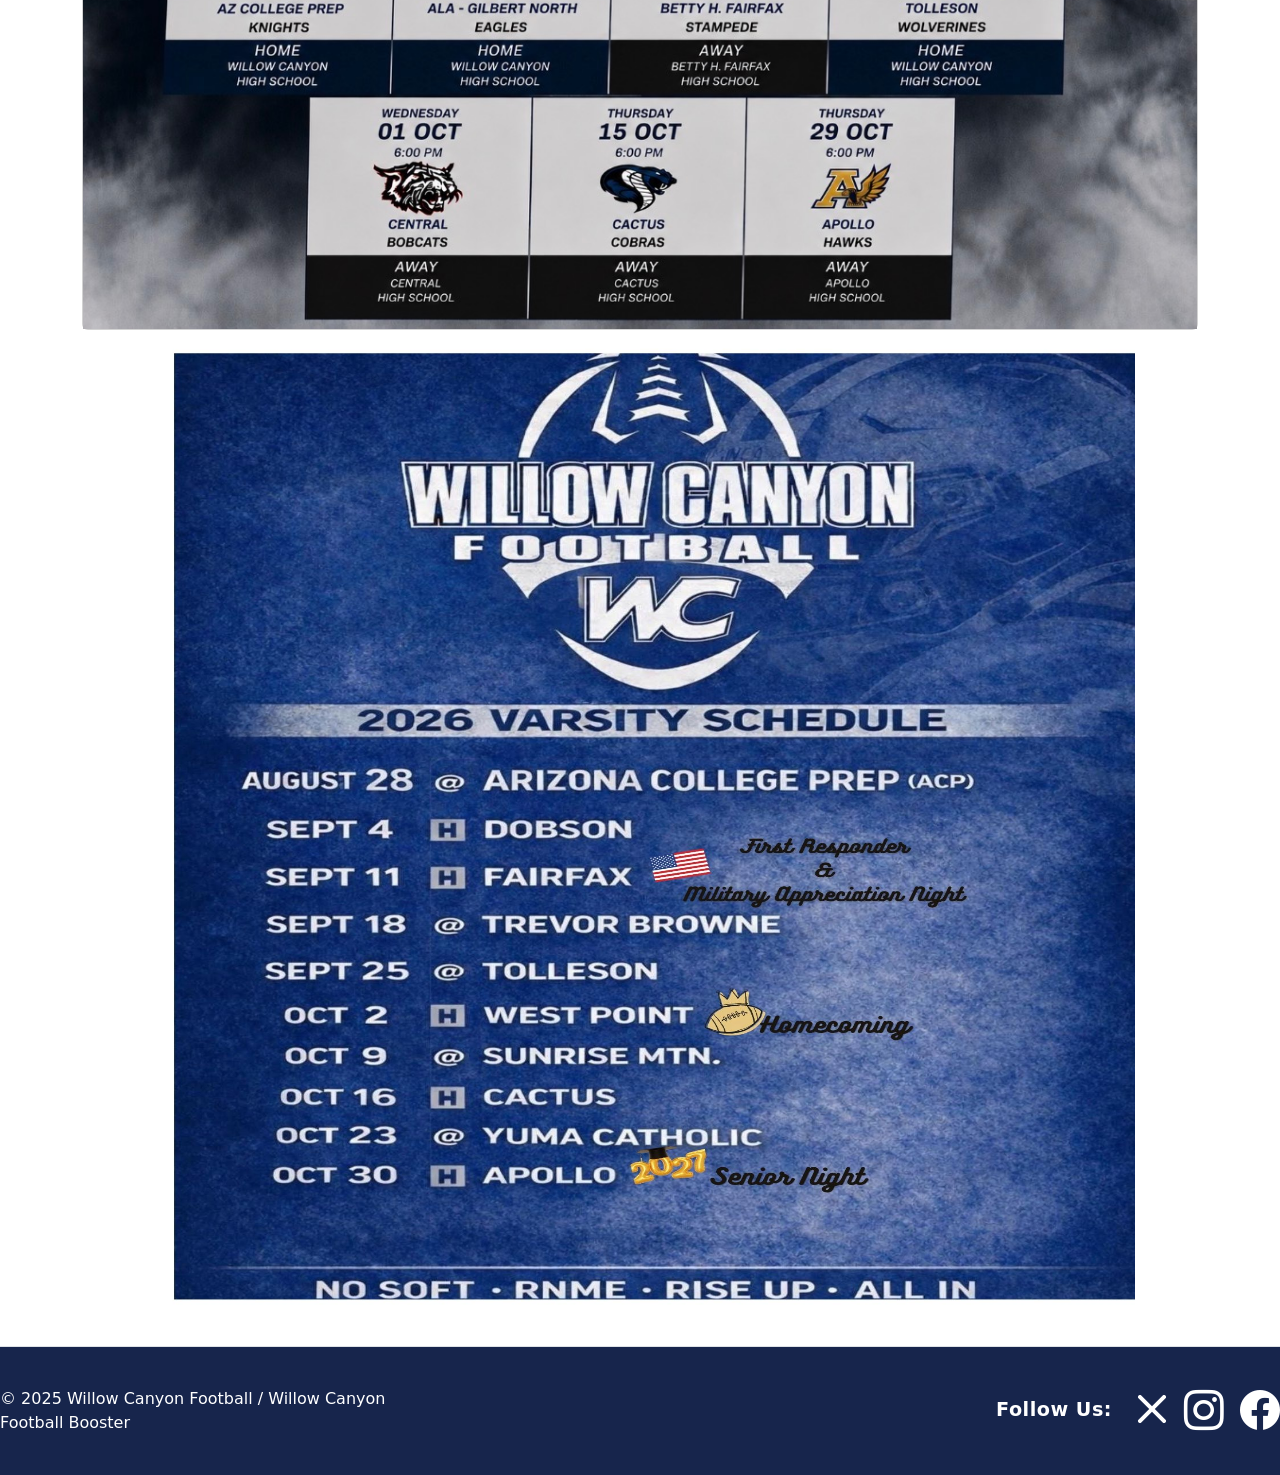
==== commit f628880d: "Removed summer dates to replace with weekly updates and added jv/frosh schedule to home page" ====
--- a/index.html
+++ b/index.html
@@ -95,7 +95,7 @@
 <div class="row row-cols-1 row-cols-md-3 g-4">
   <div class="col">
     <div class="card h-100">
-      <img src="assests/images/weeklyupdate.jpeg" class="card-img-top">
+      <img src="assests/images/froshweekly.jpg" class="card-img-top">
       </div>
   </div>
   <div class="col">
@@ -105,21 +105,21 @@
   </div>
   <div class="col">
     <div class="card h-100">
-      <img src="assests/images/startdate.jpeg" class="card-img-top">
+      <img src="assests/images/varweekly.jpg" class="card-img-top">
     </div>
   </div>
 </div>
 
         <div class="col">
     <div class="card h-100">
-  <img src="assests/images/moreFreshmaninfo.png" alt="Freshman info">
+  <img src="assests/images/freshmansch.jpeg" alt="Freshman schedule">
       </div>
   </div>
   
   <div class="col">
     <div class="card h-100">
       
-  <img src="assests/images/wcsummer.jpeg" alt="summer schedule">
+  <img src="assests/images/jvsch.jpeg" alt="jv schedule">
       </div>
       </div>
   </div>
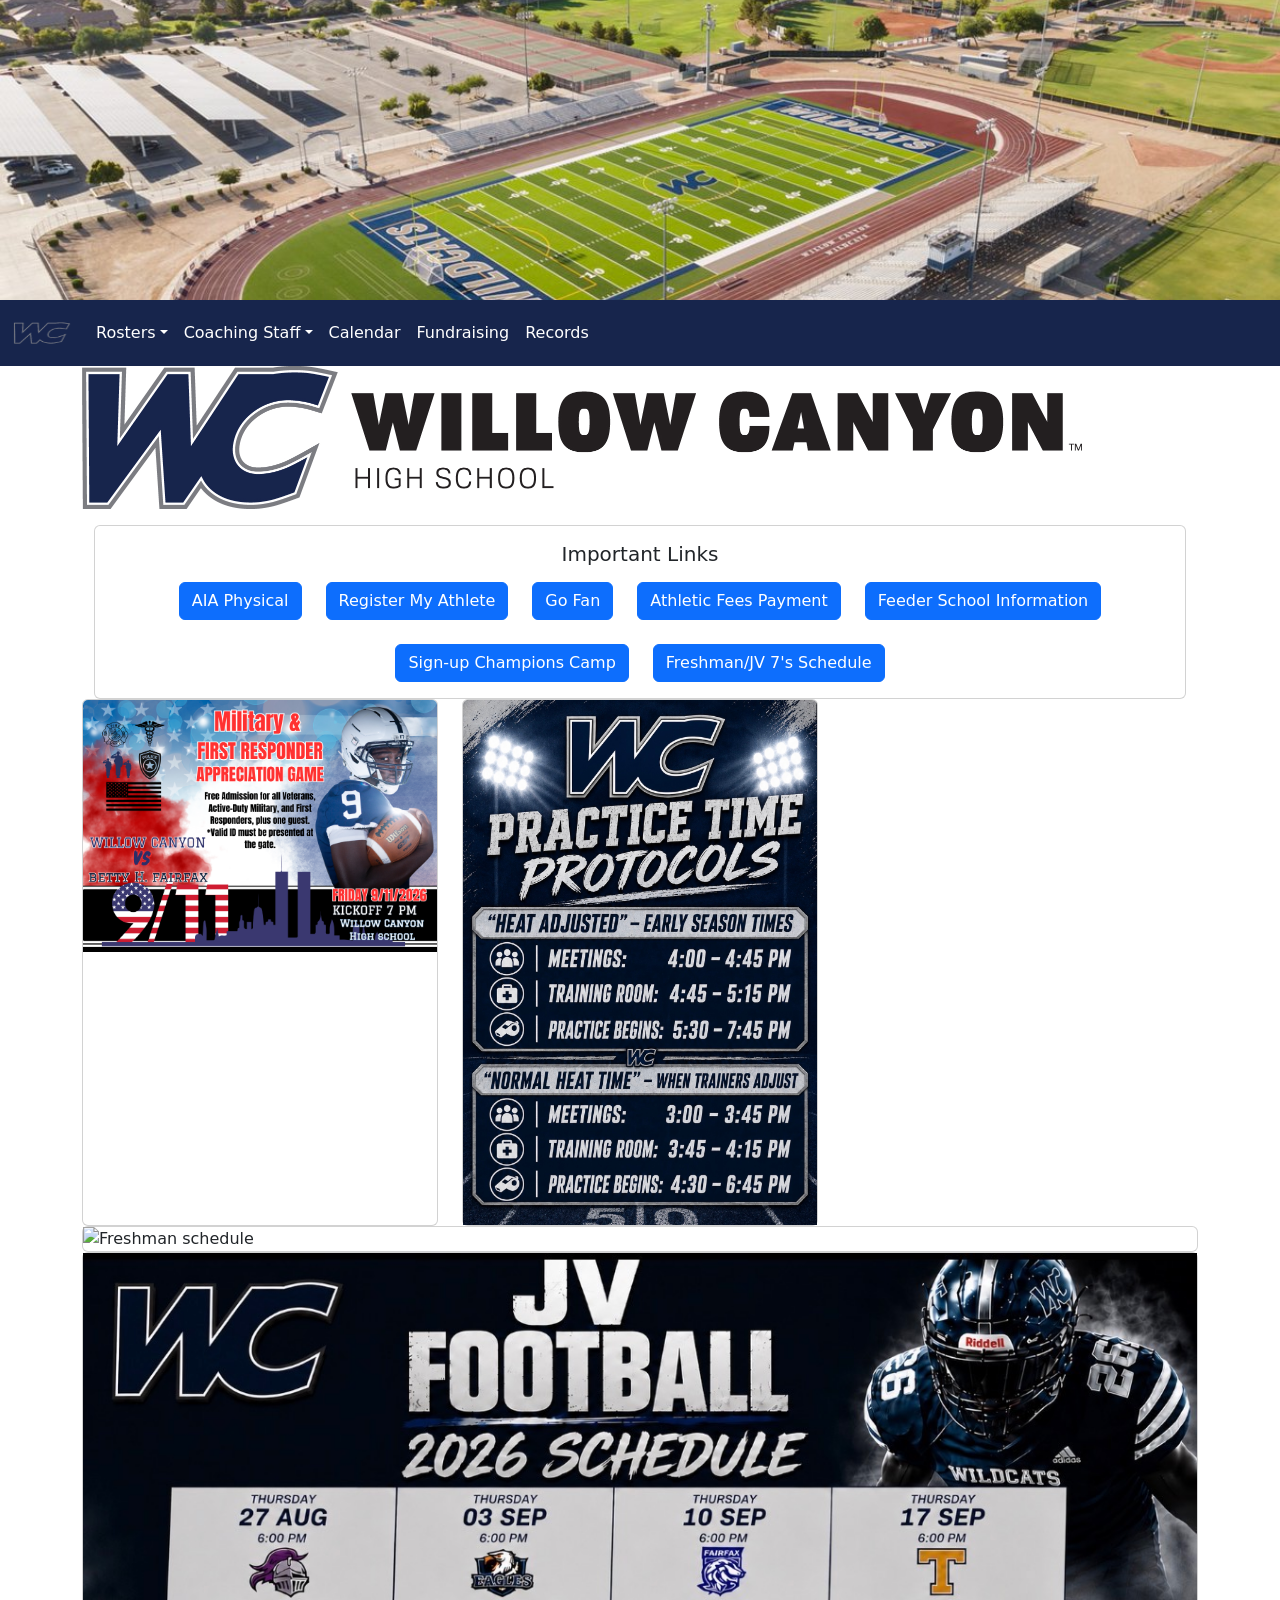
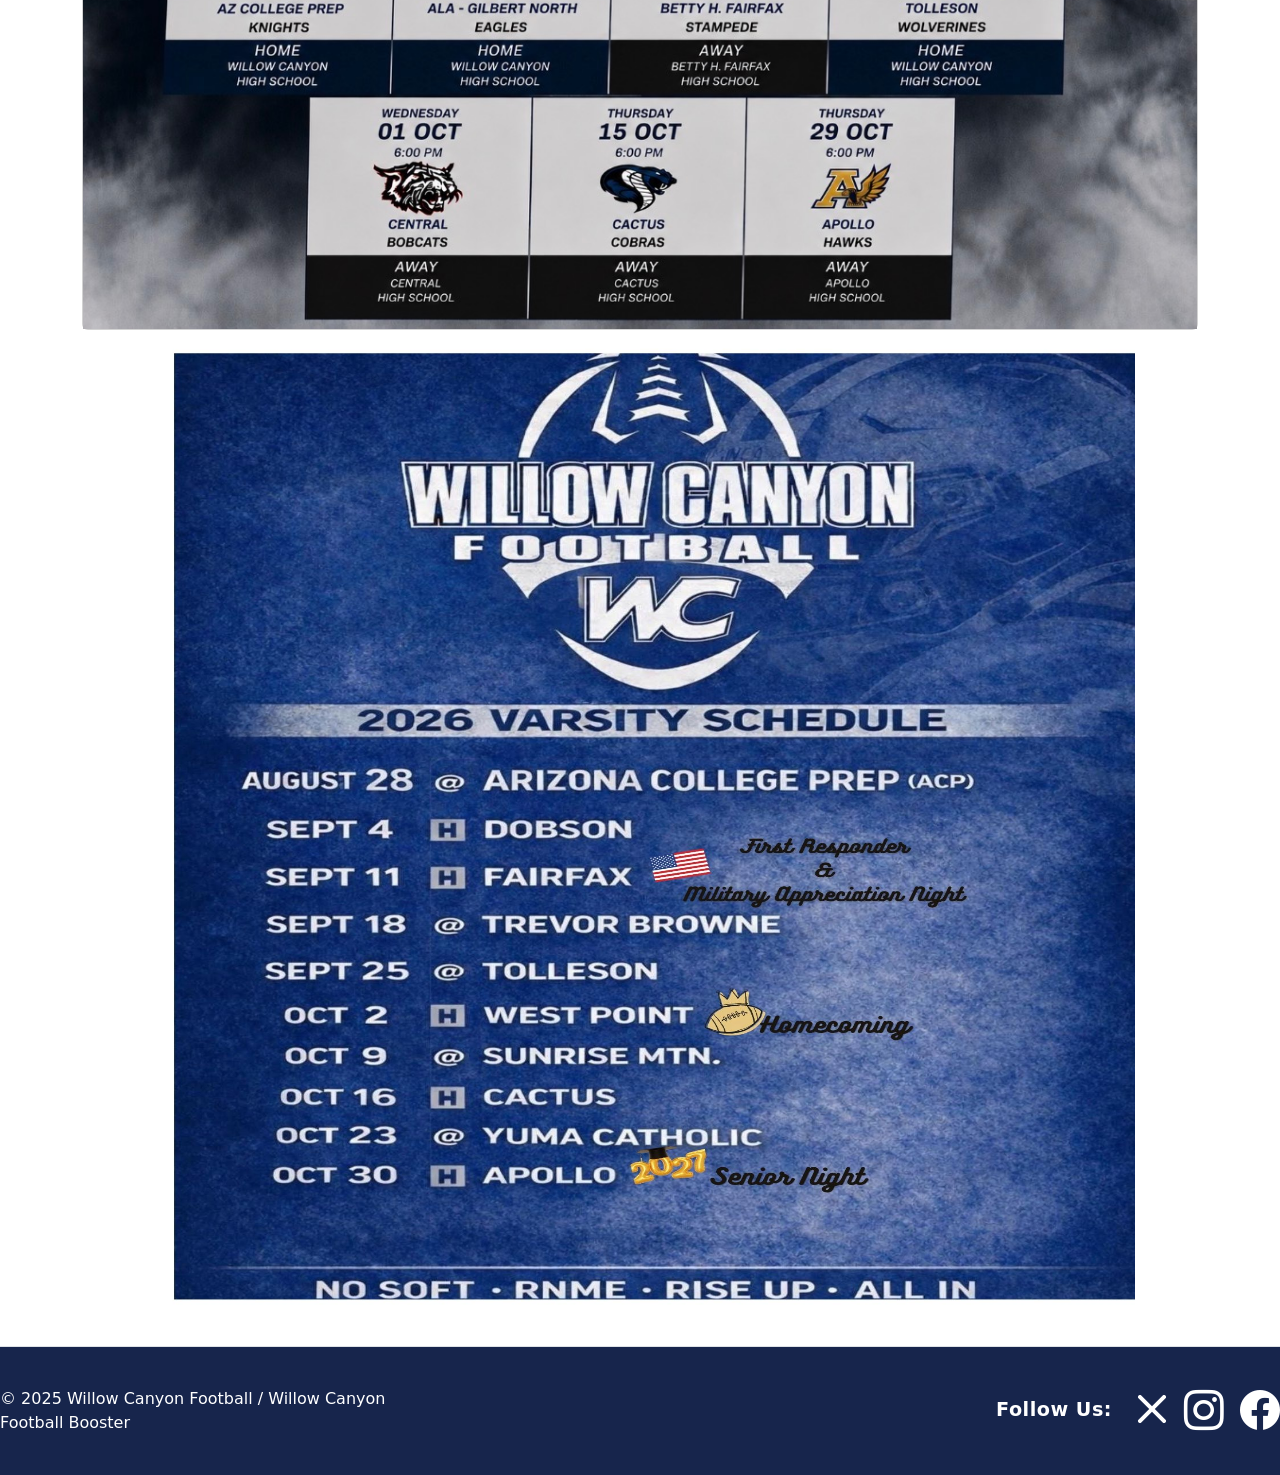
==== commit 65879c08: "Remove practice weeks add 9-11 game" ====
--- a/index.html
+++ b/index.html
@@ -95,17 +95,12 @@
 <div class="row row-cols-1 row-cols-md-3 g-4">
   <div class="col">
     <div class="card h-100">
-      <img src="assests/images/froshweekly.jpg" class="card-img-top">
+      <img src="assests/images/911game.png" class="card-img-top">
       </div>
   </div>
   <div class="col">
     <div class="card h-100">
       <img src="assests/images/heatpractice.jpeg" class="card-img-top">
-    </div>
-  </div>
-  <div class="col">
-    <div class="card h-100">
-      <img src="assests/images/varweekly.jpg" class="card-img-top">
     </div>
   </div>
 </div>
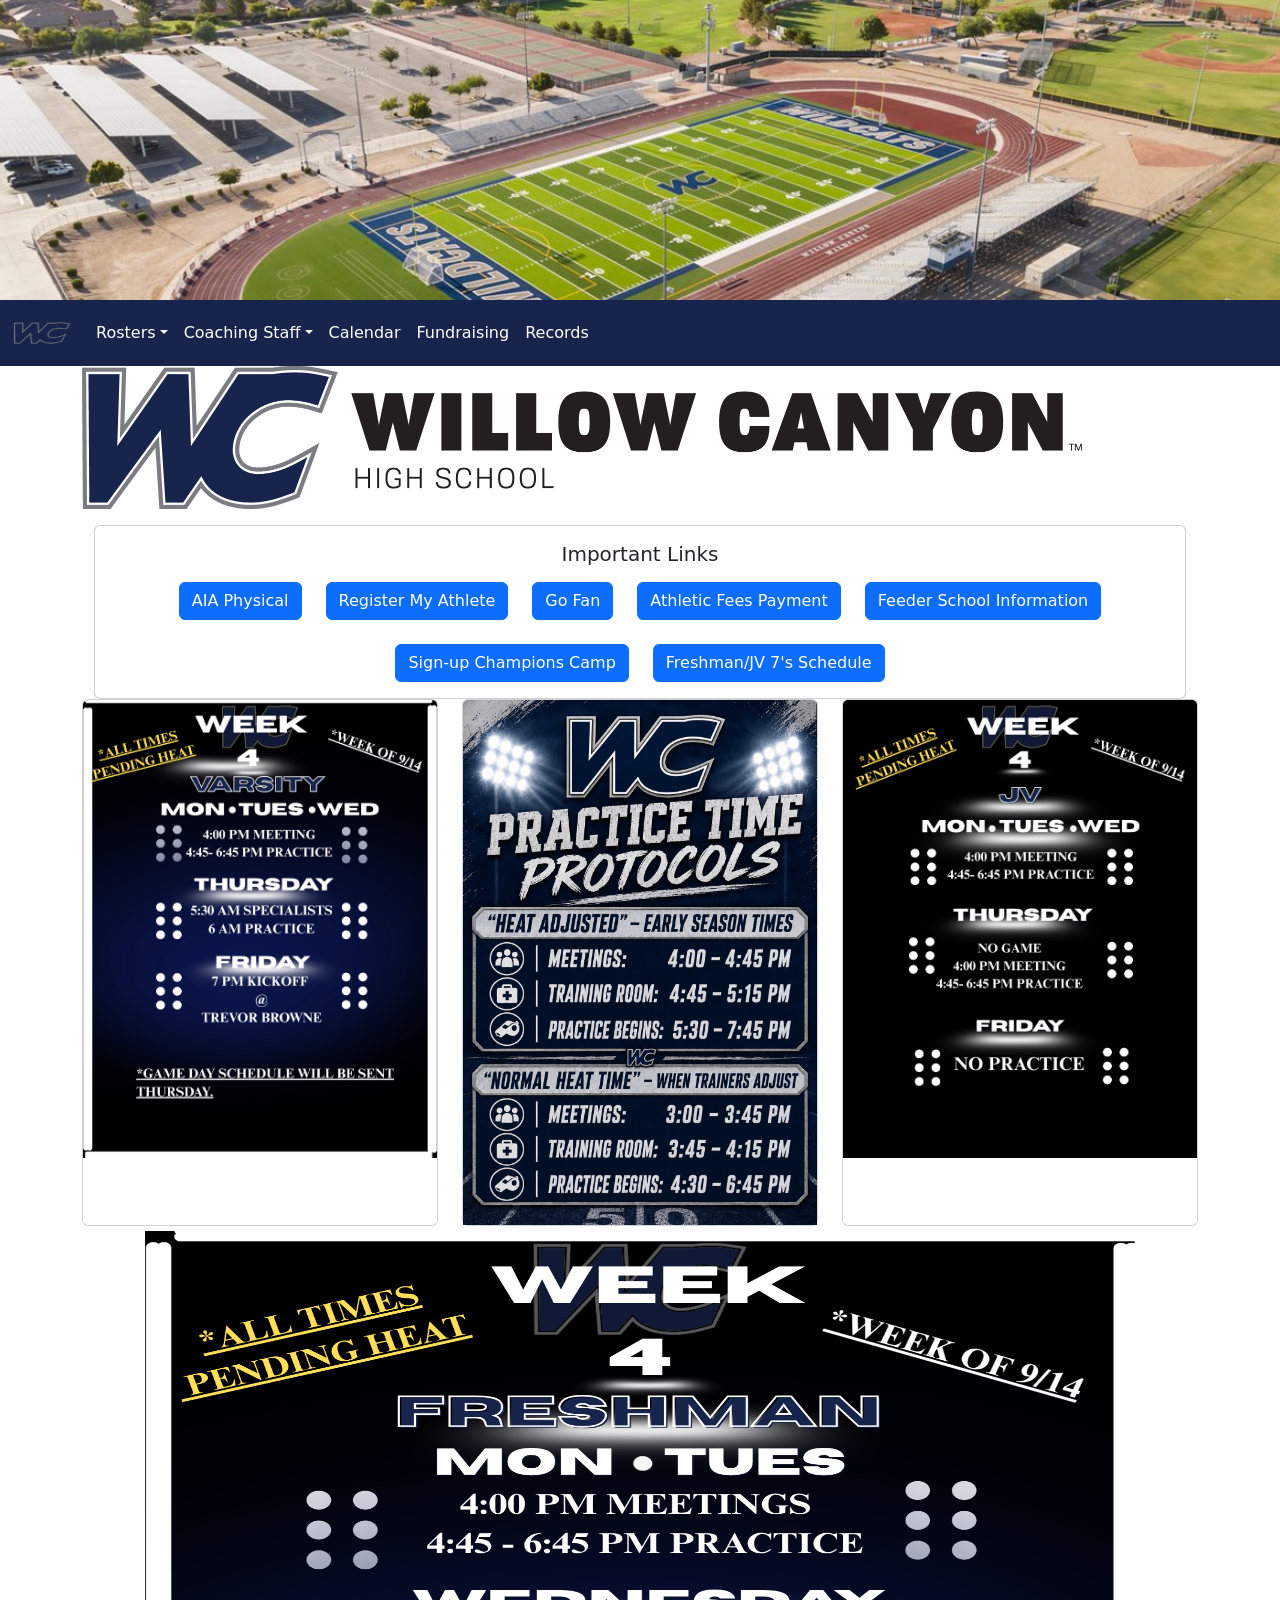
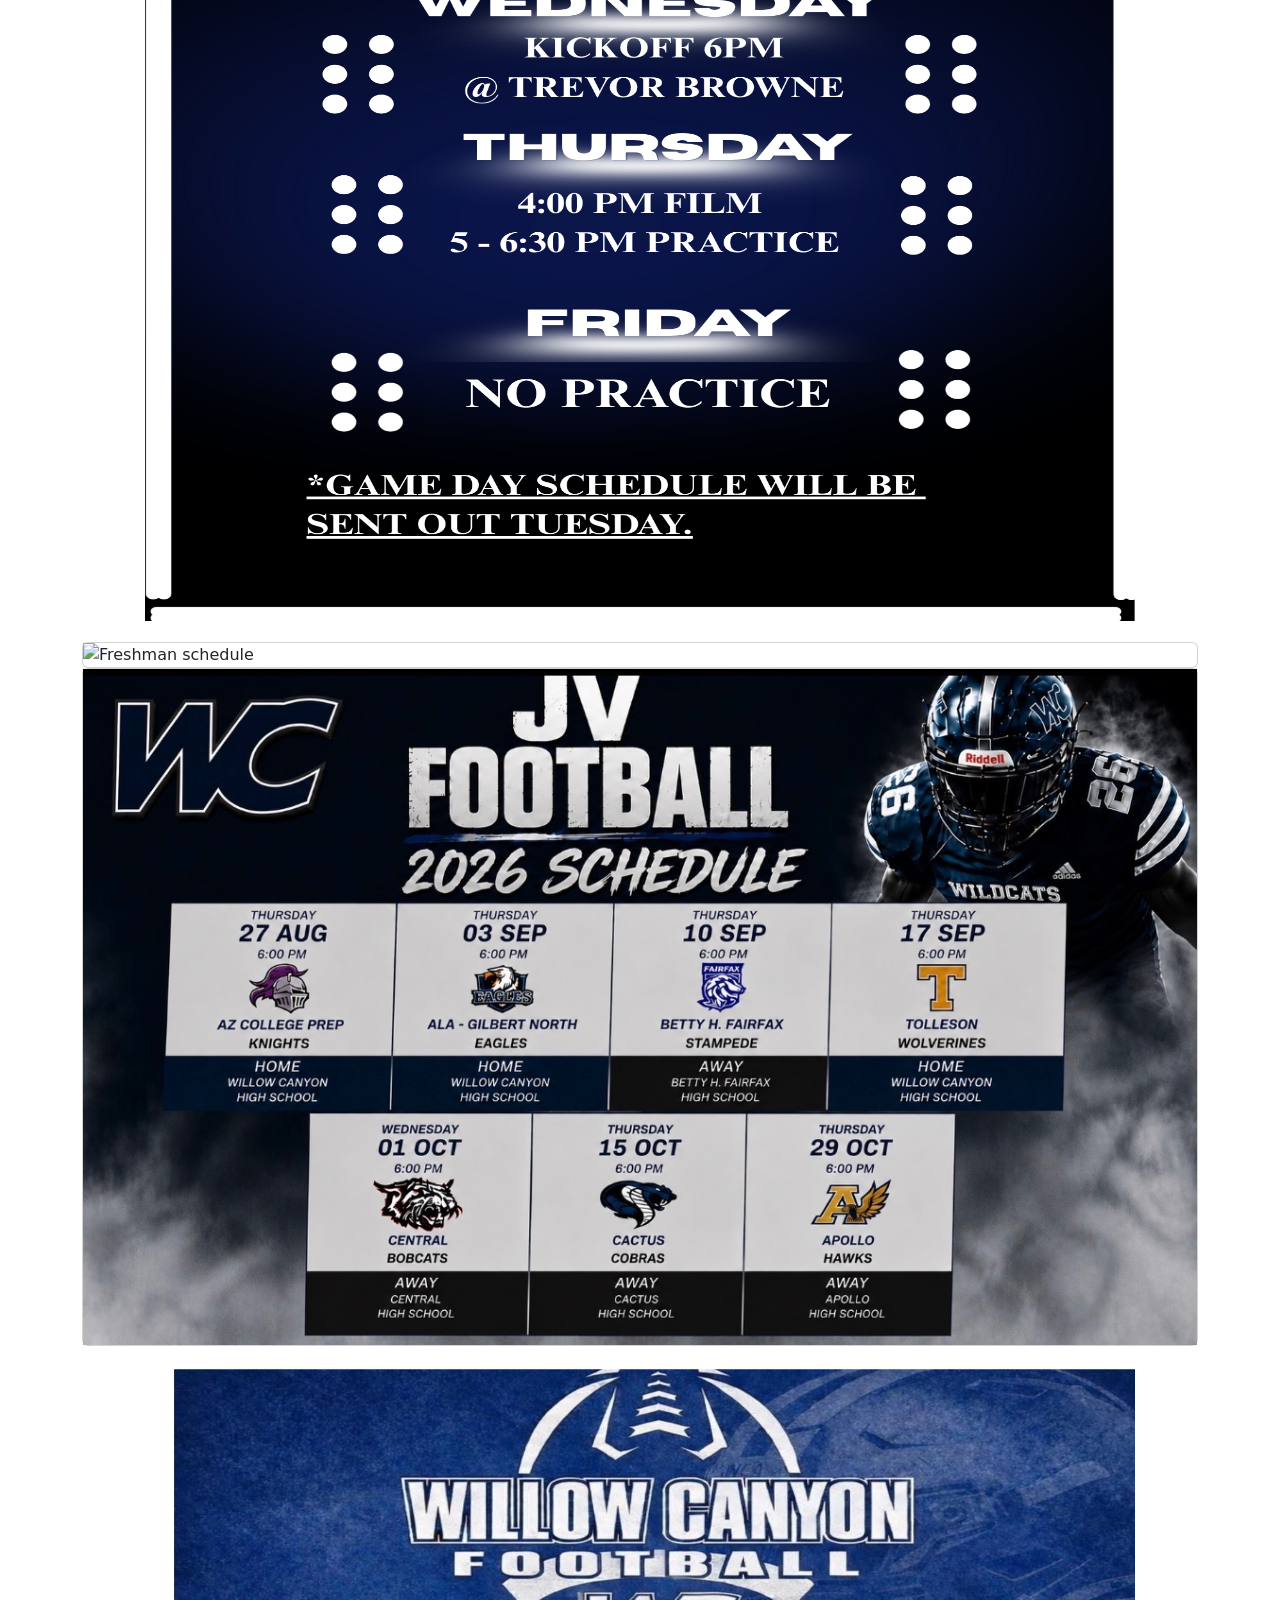
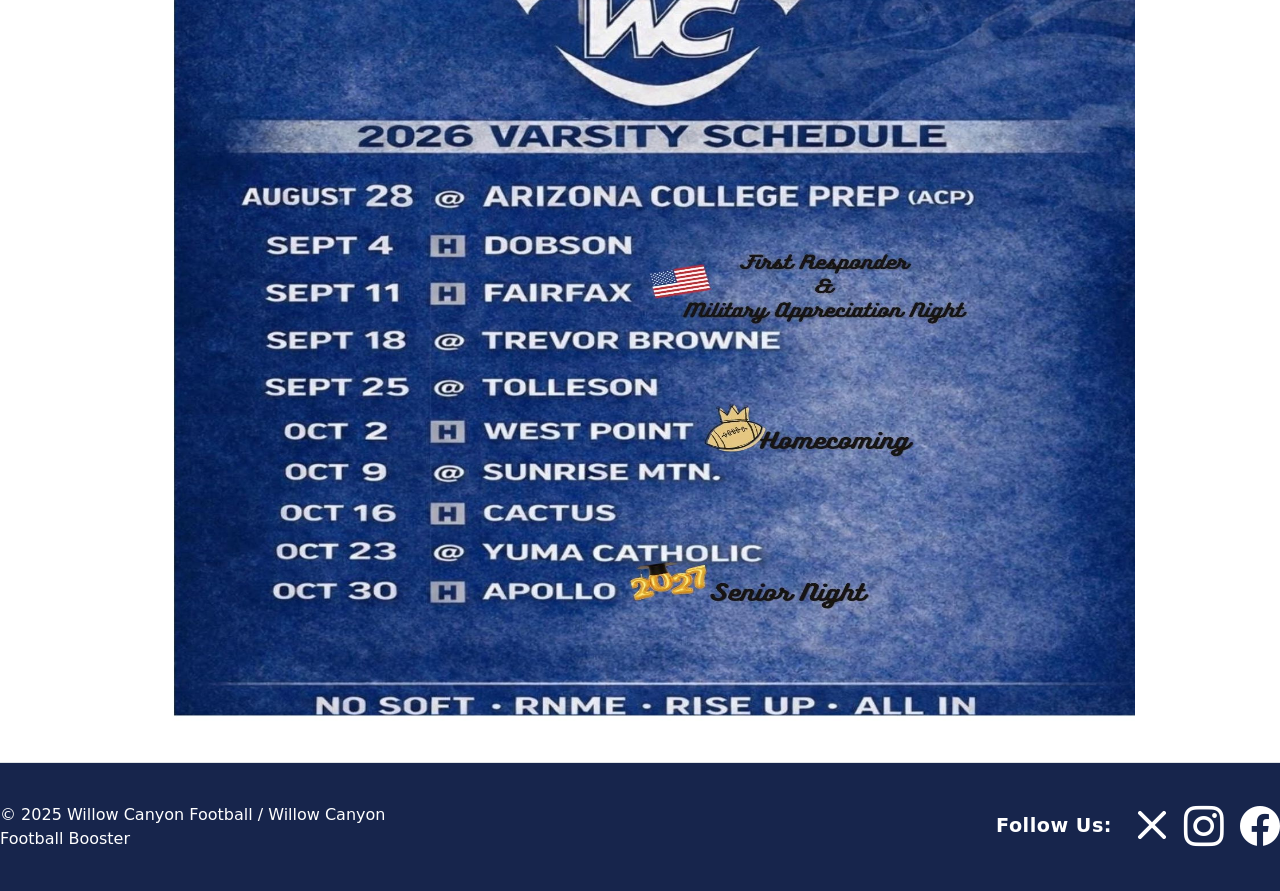
==== commit 28070250: "Update schedule on home" ====
--- a/index.html
+++ b/index.html
@@ -95,7 +95,7 @@
 <div class="row row-cols-1 row-cols-md-3 g-4">
   <div class="col">
     <div class="card h-100">
-      <img src="assests/images/911game.png" class="card-img-top">
+      <img src="assests/images/var914.png" class="card-img-top">
       </div>
   </div>
   <div class="col">
@@ -103,7 +103,15 @@
       <img src="assests/images/heatpractice.jpeg" class="card-img-top">
     </div>
   </div>
+  <div class="col">
+    <div class="card h-100">
+      <img src="assests/images/jv914.png" class="card-img-top">
+      </div>
+      </div>
 </div>
+<div class="image">
+  <p><img src="assests/images/frosh914.png"></p>
+  </div>
 
         <div class="col">
     <div class="card h-100">
